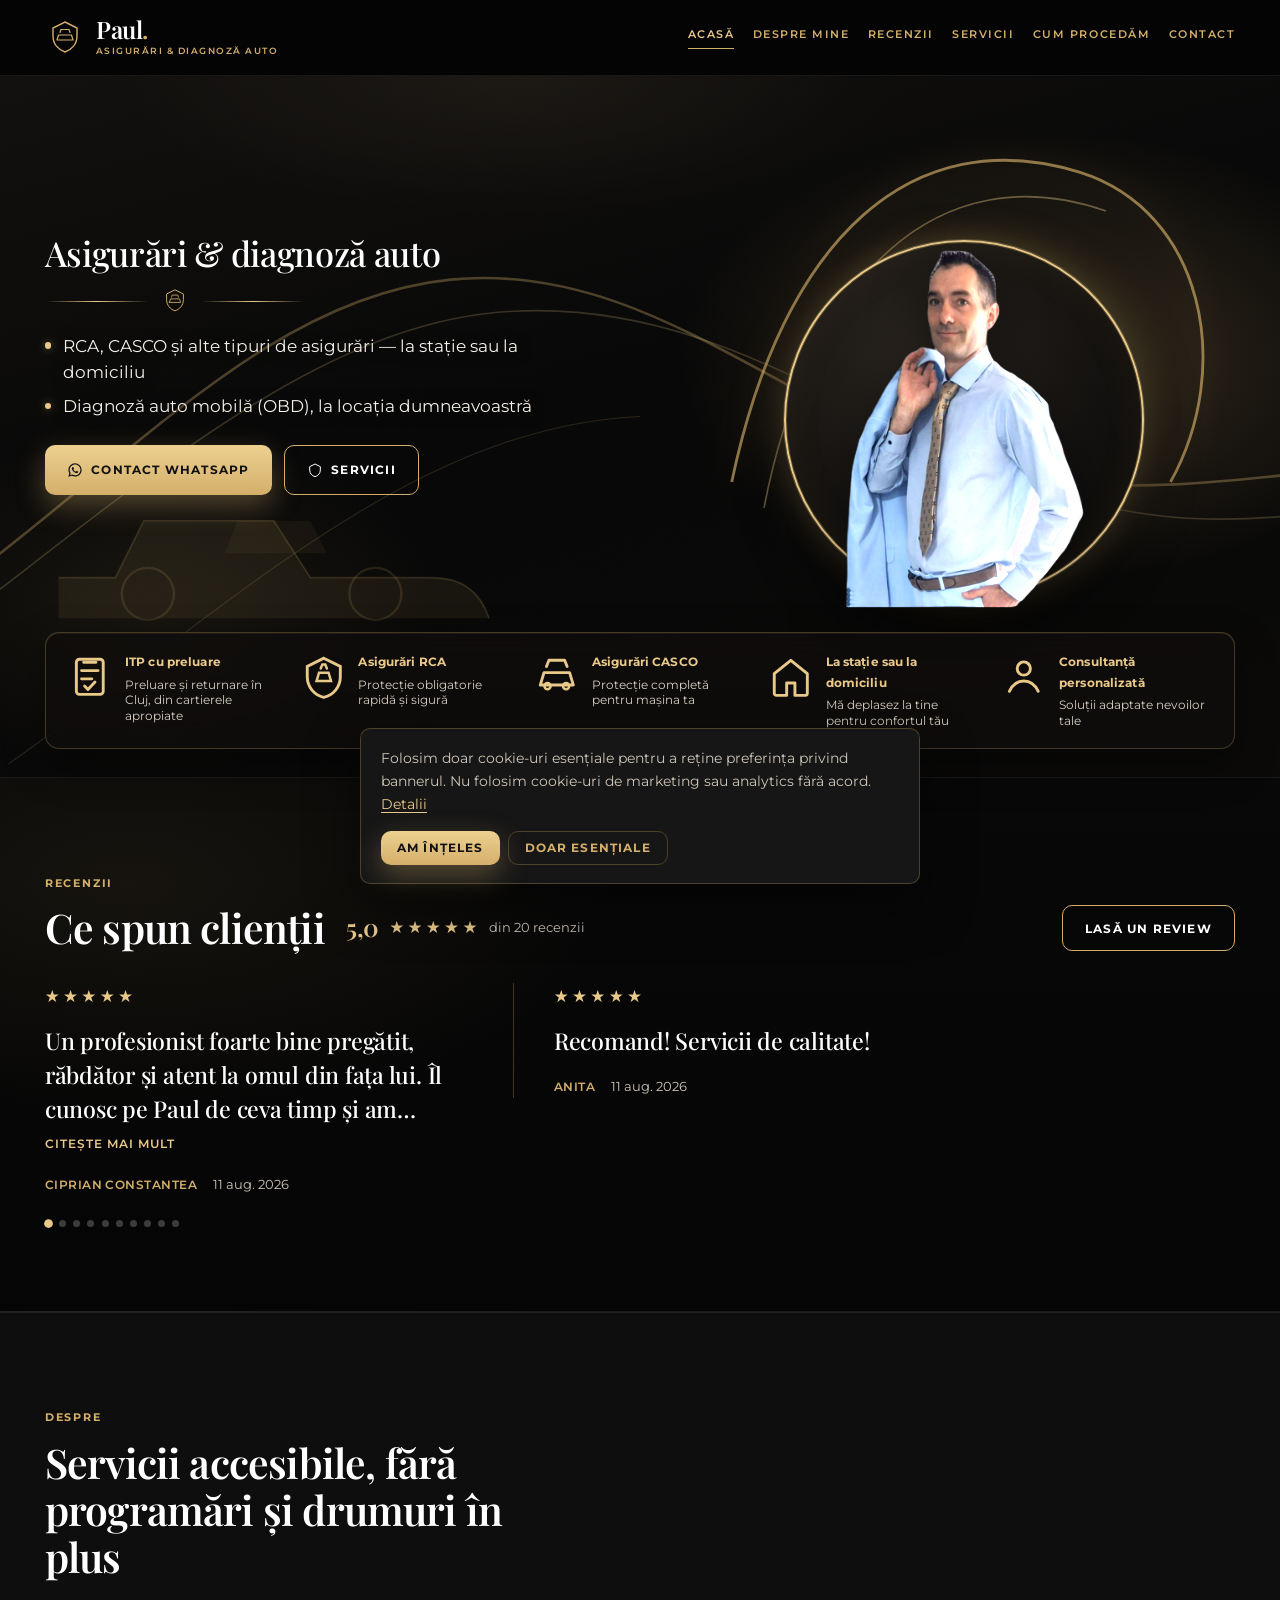
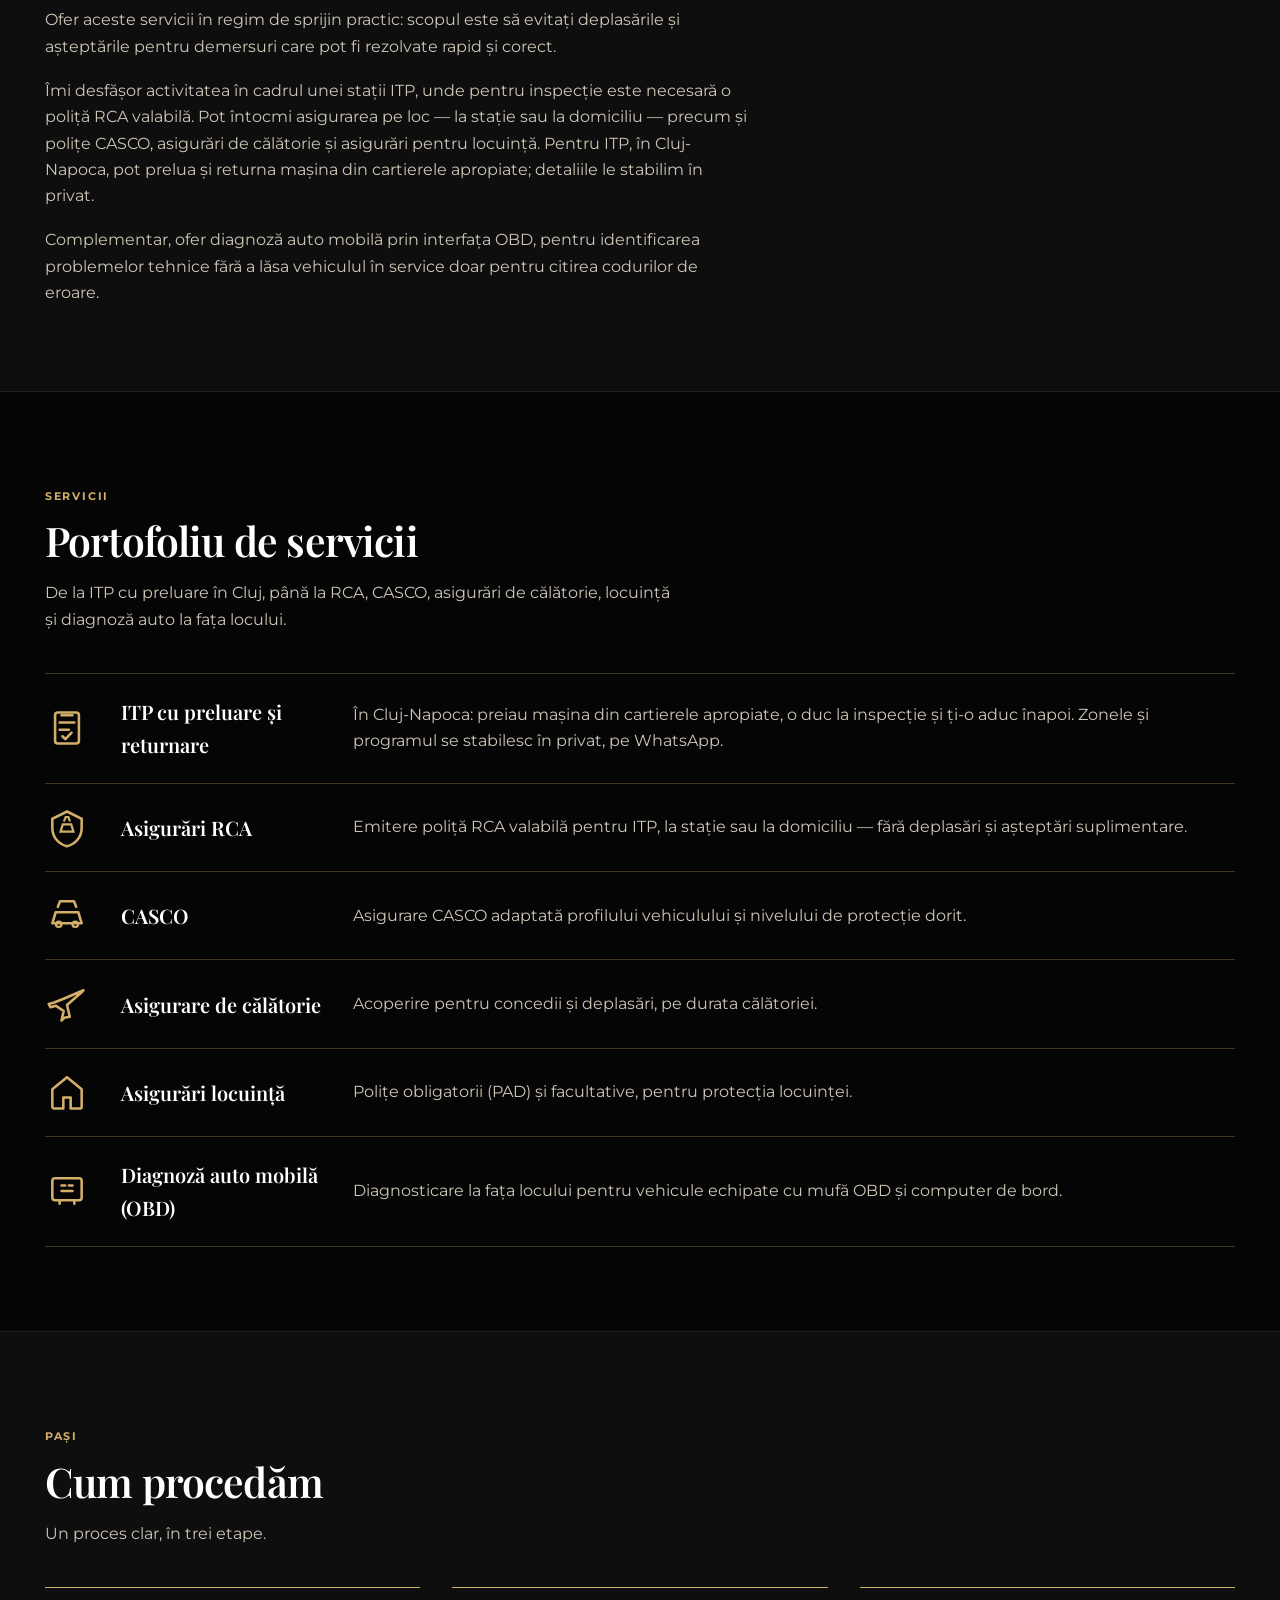
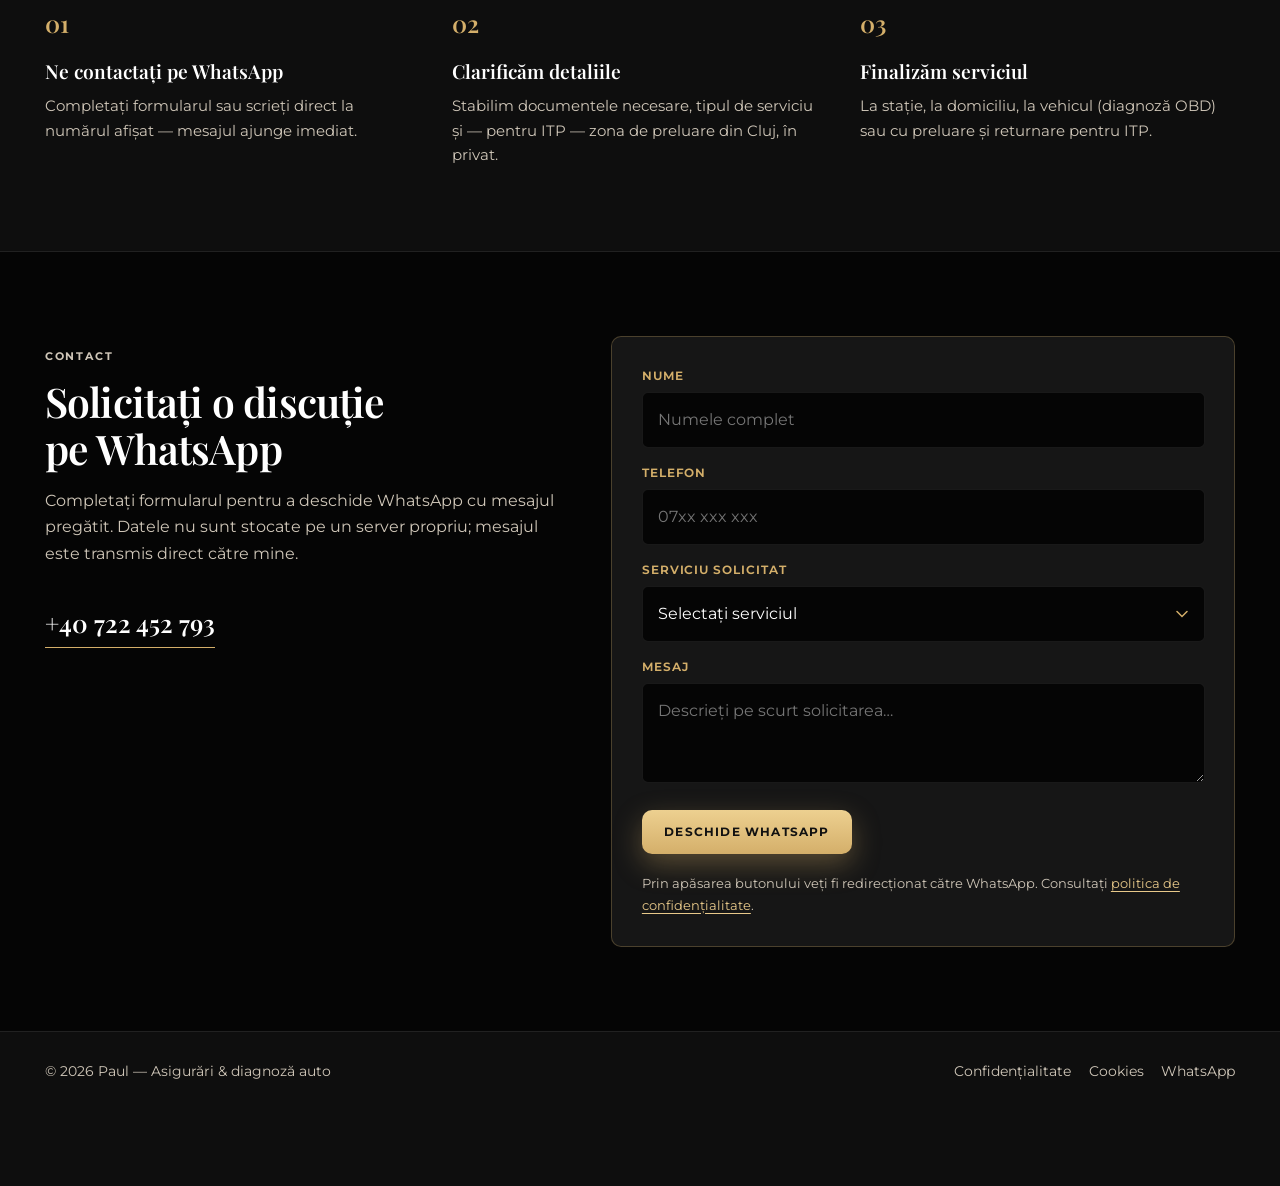
==== index.html @ e2954e17 "Add Ciprian Constantea WhatsApp review to the carousel. Co-authored-by: Cursor <cursoragent@cursor.c" ====
<!DOCTYPE html>
<html lang="ro">
<head>
  <meta charset="UTF-8" />
  <meta name="viewport" content="width=device-width, initial-scale=1" />
  <title>Paul — Asigurări RCA, CASCO & diagnoză auto mobilă</title>
  <meta name="description" content="Asigurări RCA, CASCO, călătorie și locuință — la stație ITP sau la domiciliu. ITP cu preluare în Cluj. Diagnoză auto mobilă OBD. Contact WhatsApp: +40 722 452 793." />
  <meta name="robots" content="index, follow" />
  <meta name="theme-color" content="#0c0c0c" />
  <link rel="canonical" href="https://www.paulbas.ro/" />
  <link rel="alternate" type="text/plain" title="LLM summary" href="llms.txt" />

  <meta property="og:type" content="website" />
  <meta property="og:locale" content="ro_RO" />
  <meta property="og:url" content="https://www.paulbas.ro/" />
  <meta property="og:title" content="Paul — Asigurări & diagnoză auto" />
  <meta property="og:description" content="RCA, CASCO și alte polițe la stație sau la domiciliu. Diagnoză auto mobilă OBD. Contact WhatsApp." />
  <meta property="og:image" content="https://www.paulbas.ro/assets/paul-breakout.png" />

  <link rel="icon" href="data:image/svg+xml,%3Csvg xmlns='http://www.w3.org/2000/svg' viewBox='0 0 32 32'%3E%3Crect width='32' height='32' rx='6' fill='%23050505'/%3E%3Cpath d='M16 6l8 4v6c0 5.5-3.5 9.5-8 11-4.5-1.5-8-5.5-8-11V10l8-4z' fill='none' stroke='%23d4af6a' stroke-width='1.5'/%3E%3C/svg%3E" />

  <link rel="preconnect" href="https://fonts.googleapis.com" />
  <link rel="preconnect" href="https://fonts.gstatic.com" crossorigin />
  <link href="https://fonts.googleapis.com/css2?family=Montserrat:wght@400;500;600;700&family=Playfair+Display:wght@500;600;700&display=swap" rel="stylesheet" />

  <link rel="stylesheet" href="css/styles.css" />
  <script src="config.js" defer></script>
  <script src="js/cookies.js" defer></script>
  <script src="js/main.js" defer></script>
  <script src="js/reviews.js" defer></script>

  <script type="application/ld+json">
  {
    "@context": "https://schema.org",
    "@graph": [
      {
        "@type": "WebSite",
        "@id": "https://www.paulbas.ro/#website",
        "url": "https://www.paulbas.ro/",
        "name": "Paul — Asigurări & diagnoză auto",
        "inLanguage": "ro-RO",
        "description": "Asigurări RCA, CASCO, călătorie și locuință. ITP cu preluare în Cluj. Diagnoză auto mobilă OBD. La stație ITP sau la domiciliu.",
        "publisher": { "@id": "https://www.paulbas.ro/#business" }
      },
      {
        "@type": ["LocalBusiness", "InsuranceAgency"],
        "@id": "https://www.paulbas.ro/#business",
        "name": "Paul — Asigurări & diagnoză auto",
        "description": "Asigurări RCA, CASCO, călătorie și locuință. ITP cu preluare și returnare în Cluj-Napoca. Diagnoză auto mobilă OBD. Servicii la stație ITP sau la domiciliu.",
        "url": "https://www.paulbas.ro/",
        "image": "https://www.paulbas.ro/assets/paul-breakout.png",
        "telephone": "+40722452793",
        "areaServed": {
          "@type": "Country",
          "name": "România"
        },
        "availableLanguage": ["ro"],
        "sameAs": ["https://wa.me/40722452793"],
        "contactPoint": {
          "@type": "ContactPoint",
          "telephone": "+40722452793",
          "contactType": "customer service",
          "availableLanguage": ["Romanian"]
        },
        "hasOfferCatalog": {
          "@type": "OfferCatalog",
          "name": "Servicii Paul",
          "itemListElement": [
            {
              "@type": "Offer",
              "itemOffered": {
                "@type": "Service",
                "name": "ITP cu preluare și returnare",
                "description": "Inspecție tehnică periodică în Cluj-Napoca, cu preluarea și returnarea mașinii din cartierele apropiate. Detaliile se stabilesc în privat."
              }
            },
            {
              "@type": "Offer",
              "itemOffered": {
                "@type": "Service",
                "name": "Asigurare RCA",
                "description": "Emitere poliță RCA valabilă pentru ITP, la stație sau la domiciliu."
              }
            },
            {
              "@type": "Offer",
              "itemOffered": {
                "@type": "Service",
                "name": "Asigurare CASCO",
                "description": "Asigurare CASCO adaptată profilului vehiculului."
              }
            },
            {
              "@type": "Offer",
              "itemOffered": {
                "@type": "Service",
                "name": "Asigurare de călătorie",
                "description": "Acoperire pentru concedii și deplasări."
              }
            },
            {
              "@type": "Offer",
              "itemOffered": {
                "@type": "Service",
                "name": "Asigurări locuință",
                "description": "Polițe obligatorii (PAD) și facultative."
              }
            },
            {
              "@type": "Offer",
              "itemOffered": {
                "@type": "Service",
                "name": "Diagnoză auto mobilă OBD",
                "description": "Diagnosticare la fața locului pentru vehicule cu mufă OBD și computer de bord."
              }
            }
          ]
        }
      }
    ]
  }
  </script>
</head>
<body>
  <a class="skip-link" href="#continut">Sari la conținut</a>

  <header class="site-header">
    <div class="container header-inner">
      <a class="brand" href="#top">
        <span class="brand-mark" aria-hidden="true">
          <svg viewBox="0 0 40 40" fill="none">
            <path d="M20 4l12 6v8c0 8-5.2 13.8-12 16-6.8-2.2-12-8-12-16V10l12-6z" stroke="currentColor" stroke-width="1.4"/>
            <path d="M12 22h16l-1.5-5H13.5L12 22zm3-7.5 1-3h8l1 3" stroke="currentColor" stroke-width="1.2" stroke-linecap="round" stroke-linejoin="round"/>
          </svg>
        </span>
        <span class="brand-text">
          <span class="brand-name">Paul<span>.</span></span>
          <span class="brand-tag">Asigurări &amp; diagnoză auto</span>
        </span>
      </a>
      <button class="nav-toggle" type="button" aria-expanded="false" aria-controls="site-nav" data-nav-toggle>
        Meniu
      </button>
      <nav class="nav" id="site-nav" data-nav>
        <a href="#top" class="is-active">Acasă</a>
        <a href="#despre">Despre mine</a>
        <a href="#recenzii">Recenzii</a>
        <a href="#servicii">Servicii</a>
        <a href="#cum-functioneaza">Cum procedăm</a>
        <a href="#contact">Contact</a>
      </nav>
    </div>
  </header>

  <main id="continut">
    <section class="hero" id="top" aria-label="Prezentare">
      <div class="hero-bg" aria-hidden="true">
        <div class="hero-ribbons"></div>
        <div class="hero-car"></div>
        <div class="hero-grain"></div>
      </div>
      <div class="container hero-grid">
        <div class="hero-copy">
          <h1 class="hero-subtitle">Asigurări &amp; diagnoză auto</h1>
          <div class="hero-divider" aria-hidden="true">
            <span></span>
            <svg viewBox="0 0 40 40" width="28" height="28" fill="none">
              <path d="M20 4l12 6v8c0 8-5.2 13.8-12 16-6.8-2.2-12-8-12-16V10l12-6z" stroke="currentColor" stroke-width="1.4"/>
              <path d="M12 22h16l-1.5-5H13.5L12 22zm3-7.5 1-3h8l1 3" stroke="currentColor" stroke-width="1.2" stroke-linecap="round" stroke-linejoin="round"/>
            </svg>
            <span></span>
          </div>
          <ul class="hero-bullets">
            <li>RCA, CASCO și alte tipuri de asigurări — la stație sau la domiciliu</li>
            <li>Diagnoză auto mobilă (OBD), la locația dumneavoastră</li>
          </ul>
          <div class="cta-row">
            <a class="btn btn-primary" href="#contact">
              <svg viewBox="0 0 24 24" width="16" height="16" fill="currentColor" aria-hidden="true"><path d="M12.04 2c-5.46 0-9.91 4.45-9.91 9.91 0 1.75.46 3.45 1.32 4.95L2.05 22l5.25-1.38c1.45.79 3.08 1.21 4.74 1.21 5.46 0 9.91-4.45 9.91-9.91 0-2.65-1.03-5.14-2.9-7.01A9.82 9.82 0 0 0 12.04 2zm0 1.82c4.46 0 8.09 3.63 8.09 8.09 0 4.46-3.63 8.09-8.09 8.09-1.42 0-2.8-.37-4.01-1.07l-.29-.17-3.12.82.83-3.04-.18-.3a8.03 8.03 0 0 1-1.23-4.33c0-4.46 3.63-8.09 8.09-8.09zm4.41 10.28c-.24-.12-1.42-.7-1.64-.78-.22-.08-.38-.12-.54.12-.16.24-.62.78-.76.94-.14.16-.28.18-.52.06-.24-.12-1.01-.37-1.93-1.19-.71-.64-1.19-1.42-1.33-1.66-.14-.24-.01-.37.11-.49.11-.11.24-.28.36-.42.12-.14.16-.24.24-.4.08-.16.04-.3-.02-.42-.06-.12-.54-1.3-.74-1.78-.2-.47-.4-.4-.54-.41h-.46c-.16 0-.42.06-.64.3-.22.24-.84.82-.84 2 0 1.18.86 2.32.98 2.48.12.16 1.69 2.58 4.1 3.62.57.25 1.02.4 1.37.51.57.18 1.1.16 1.51.1.46-.07 1.42-.58 1.62-1.14.2-.56.2-1.04.14-1.14-.06-.1-.22-.16-.46-.28z"/></svg>
              Contact WhatsApp
            </a>
            <a class="btn btn-ghost" href="#servicii">
              <svg viewBox="0 0 24 24" width="16" height="16" fill="none" aria-hidden="true"><path d="M12 3l8 4v5c0 5-3.4 8.8-8 10-4.6-1.2-8-5-8-10V7l8-4z" stroke="currentColor" stroke-width="1.5"/></svg>
              Servicii
            </a>
          </div>
        </div>

        <div class="hero-visual">
          <div class="portrait-stage">
            <div class="portrait-glow" aria-hidden="true"></div>
            <div class="portrait-swoosh" aria-hidden="true"></div>
            <div class="portrait-disc" aria-hidden="true"></div>
            <div class="portrait-ring" aria-hidden="true"></div>
            <img
              class="portrait-img"
              src="assets/paul-breakout.png"
              alt="Paul — asigurări și diagnoză auto"
              width="812"
              height="922"
              fetchpriority="high"
              decoding="async"
            />
          </div>
        </div>
      </div>

      <div class="highlights">
        <div class="container">
          <div class="highlights-panel">
            <article class="highlight">
              <span class="highlight-icon" aria-hidden="true">
                <svg viewBox="0 0 24 24" fill="none"><path d="M9 5h6M8 9h8M8 13h5" stroke="currentColor" stroke-width="1.4" stroke-linecap="round"/><path d="M7 3.5h10a1.5 1.5 0 0 1 1.5 1.5v14a1.5 1.5 0 0 1-1.5 1.5H7A1.5 1.5 0 0 1 5.5 19V5A1.5 1.5 0 0 1 7 3.5z" stroke="currentColor" stroke-width="1.4"/><path d="m9.5 16.5 1.6 1.6 3.4-3.6" stroke="currentColor" stroke-width="1.4" stroke-linecap="round" stroke-linejoin="round"/></svg>
              </span>
              <div>
                <h3>ITP cu preluare</h3>
                <p>Preluare și returnare în Cluj, din cartierele apropiate</p>
              </div>
            </article>
            <article class="highlight">
              <span class="highlight-icon" aria-hidden="true">
                <svg viewBox="0 0 24 24" fill="none"><path d="M12 3l8 4v5c0 5-3.4 8.8-8 10-4.6-1.2-8-5-8-10V7l8-4z" stroke="currentColor" stroke-width="1.4"/><path d="M8.5 14h7l-1.2-4H9.7L8.5 14zm2-6 .8-2h1.4l.8 2" stroke="currentColor" stroke-width="1.2" stroke-linecap="round"/></svg>
              </span>
              <div>
                <h3>Asigurări RCA</h3>
                <p>Protecție obligatorie rapidă și sigură</p>
              </div>
            </article>
            <article class="highlight">
              <span class="highlight-icon" aria-hidden="true">
                <svg viewBox="0 0 24 24" fill="none"><path d="M4 16h16l-1.8-6H5.8L4 16zm3-9 1.2-3h7.6L17 7" stroke="currentColor" stroke-width="1.4" stroke-linecap="round" stroke-linejoin="round"/><circle cx="7.5" cy="16.5" r="1.5" stroke="currentColor" stroke-width="1.2"/><circle cx="16.5" cy="16.5" r="1.5" stroke="currentColor" stroke-width="1.2"/></svg>
              </span>
              <div>
                <h3>Asigurări CASCO</h3>
                <p>Protecție completă pentru mașina ta</p>
              </div>
            </article>
            <article class="highlight">
              <span class="highlight-icon" aria-hidden="true">
                <svg viewBox="0 0 24 24" fill="none"><path d="M4 10.5 12 4l8 6.5V20a1 1 0 0 1-1 1h-5v-6H10v6H5a1 1 0 0 1-1-1v-9.5z" stroke="currentColor" stroke-width="1.4" stroke-linejoin="round"/></svg>
              </span>
              <div>
                <h3>La stație sau la domiciliu</h3>
                <p>Mă deplasez la tine pentru confortul tău</p>
              </div>
            </article>
            <article class="highlight">
              <span class="highlight-icon" aria-hidden="true">
                <svg viewBox="0 0 24 24" fill="none"><circle cx="12" cy="8" r="3.2" stroke="currentColor" stroke-width="1.4"/><path d="M5 19c1.5-3.2 4-5 7-5s5.5 1.8 7 5" stroke="currentColor" stroke-width="1.4" stroke-linecap="round"/></svg>
              </span>
              <div>
                <h3>Consultanță personalizată</h3>
                <p>Soluții adaptate nevoilor tale</p>
              </div>
            </article>
          </div>
        </div>
      </div>
    </section>

    <section id="recenzii" class="reviews-section" aria-labelledby="recenzii-title" data-reviews>
      <div class="container section-block">
        <div class="reviews-head">
          <div>
            <p class="section-label">Recenzii</p>
            <div class="reviews-title-row">
              <h2 class="section-title" id="recenzii-title">Ce spun clienții</h2>
              <div class="reviews-avg" data-reviews-avg hidden>
                <span class="reviews-avg-score" data-avg-score></span>
                <span class="reviews-avg-stars" data-avg-stars aria-hidden="true"></span>
                <span class="reviews-avg-count" data-avg-count></span>
              </div>
            </div>
          </div>
          <button type="button" class="btn btn-ghost" data-review-open>
            Lasă un review
          </button>
        </div>
        <div class="reviews-stage">
          <div class="reviews-track" data-reviews-track></div>
          <div class="reviews-dots" data-reviews-dots role="tablist" aria-label="Recenzii"></div>
        </div>
        <script type="application/json" id="reviews-seed">
{
  "reviews": [
    {
      "id": "r20",
      "name": "Ciprian Constantea",
      "rating": 5,
      "text": "Un profesionist foarte bine pregătit, răbdător și atent la omul din fața lui. Îl cunosc pe Paul de ceva timp și am apreciat întotdeauna capacitatea lui de a explica lucrurile simplu și clar, precum și seriozitatea cu care abordează ceea ce face, fiind foarte orientat spre nevoile celui din fața lui. Recomand cu încredere.",
      "date": "2026-08-11"
    },
    {
      "id": "r19",
      "name": "Anita",
      "rating": 5,
      "text": "Recomand! Servicii de calitate!",
      "date": "2026-08-11"
    },
    {
      "id": "r18",
      "name": "Laviniu Lup",
      "rating": 5,
      "text": "Recomand 100%",
      "date": "2026-08-11"
    },
    {
      "id": "r11",
      "name": "Simona Cristea",
      "rating": 5,
      "text": "Profesionist și eficient! Recomand cu incredere pentru ITP și asigurări auto! Totul a mers perfect",
      "date": "2026-08-11"
    },
    {
      "id": "r12",
      "name": "Basciaus Elena",
      "rating": 5,
      "text": "Foarte bună!",
      "date": "2026-08-11"
    },
    {
      "id": "r13",
      "name": "Bianca P",
      "rating": 5,
      "text": "Servicii de calitate oferite de un profesionist. Recomand cu încredere!",
      "date": "2026-08-11"
    },
    {
      "id": "r14",
      "name": "Florin Bujor",
      "rating": 5,
      "text": "Super servicii!!!!",
      "date": "2026-08-11"
    },
    {
      "id": "r15",
      "name": "Maria Sinca",
      "rating": 5,
      "text": "Servicii de calitate Seriozitate",
      "date": "2026-08-11"
    },
    {
      "id": "r16",
      "name": "Eduard N.",
      "rating": 5,
      "text": "De cand il cunosc pe Paul, RCA-ul l-am facut mereu cu ajutorul lui. Servicii de nota 10, seriozitate si promptitudine. Recomand cu drag !",
      "date": "2026-08-11"
    },
    {
      "id": "r17",
      "name": "Miron Bogdan",
      "rating": 5,
      "text": "Servicii excelente! Mulțumesc pentru seriozitate, disponibilitate și promptitudine!",
      "date": "2026-08-11"
    },
    {
      "id": "r7",
      "name": "Sergiu H.",
      "rating": 5,
      "text": "Servicii excelente și un profesionalism desăvârșit! Am fost ajutat să găsesc rapid cea mai bună ofertă RCA, fără timp pierdut și fără bătăi de cap. Mi s-au explicat clar toate opțiunile, clauzele și diferențele dintre asigurători, iar procesul de emitere a fost extrem de rapid.",
      "date": "2026-08-10"
    },
    {
      "id": "r8",
      "name": "Goia Daniel",
      "rating": 5,
      "text": "ITP și RCA în același loc cu servicii de calitate",
      "date": "2026-08-10"
    },
    {
      "id": "r9",
      "name": "Goia Catalin",
      "rating": 5,
      "text": "Calitate și încredere",
      "date": "2026-08-10"
    },
    {
      "id": "r10",
      "name": "Catalin Bengeanu",
      "rating": 5,
      "text": "Un om foarte serios!",
      "date": "2026-08-10"
    },
    {
      "id": "r1",
      "name": "Andrei M.",
      "rating": 5,
      "text": "Am făcut RCA-ul la stație în câteva minute, fără cozi și fără drumuri în plus. Clar și profesionist.",
      "date": "2026-06-18"
    },
    {
      "id": "r2",
      "name": "Elena D.",
      "rating": 5,
      "text": "A venit la domiciliu pentru poliță. Explicații pe înțelesul meu, fără presiune. Recomand cu încredere.",
      "date": "2026-07-02"
    },
    {
      "id": "r3",
      "name": "Cristian P.",
      "rating": 5,
      "text": "Diagnoză OBD pe loc — am aflat imediat ce avea mașina. Mi-a salvat o zi întreagă de așteptare la service.",
      "date": "2026-07-14"
    },
    {
      "id": "r4",
      "name": "Maria S.",
      "rating": 5,
      "text": "CASCO rezolvat rapid, pe WhatsApp. Răspunde prompt și știe ce face. Mulțumesc!",
      "date": "2026-07-28"
    },
    {
      "id": "r5",
      "name": "Ionuț R.",
      "rating": 5,
      "text": "Asigurare locuință + RCA în aceeași zi. Comunicare clară, prețuri pe față. O să revin.",
      "date": "2026-08-01"
    },
    {
      "id": "r6",
      "name": "Diana V.",
      "rating": 5,
      "text": "ITP fără bătăi de cap — a preluat mașina și mi-a adus-o gata. Exact ce aveam nevoie.",
      "date": "2026-08-05"
    }
  ]
}
        </script>
      </div>
    </section>

    <section id="despre" aria-labelledby="despre-title">
      <div class="container section-block">
        <p class="section-label">Despre</p>
        <h2 class="section-title" id="despre-title">Servicii accesibile, fără programări și drumuri în plus</h2>
        <div class="about-text">
          <p>
            Ofer aceste servicii în regim de sprijin practic: scopul este să evitați deplasările și așteptările pentru demersuri care pot fi rezolvate rapid și corect.
          </p>
          <p>
            Îmi desfășor activitatea în cadrul unei stații ITP, unde pentru inspecție este necesară o poliță RCA valabilă. Pot întocmi asigurarea pe loc — la stație sau la domiciliu — precum și polițe CASCO, asigurări de călătorie și asigurări pentru locuință. Pentru ITP, în Cluj-Napoca, pot prelua și returna mașina din cartierele apropiate; detaliile le stabilim în privat.
          </p>
          <p>
            Complementar, ofer diagnoză auto mobilă prin interfața OBD, pentru identificarea problemelor tehnice fără a lăsa vehiculul în service doar pentru citirea codurilor de eroare.
          </p>
        </div>
      </div>
    </section>

    <section id="servicii" aria-labelledby="servicii-title">
      <div class="container section-block">
        <p class="section-label">Servicii</p>
        <h2 class="section-title" id="servicii-title">Portofoliu de servicii</h2>
        <p class="section-lead">
          De la ITP cu preluare în Cluj, până la RCA, CASCO, asigurări de călătorie, locuință și diagnoză auto la fața locului.
        </p>
        <ul class="services-list">
          <li class="service-item" data-reveal>
            <span class="service-icon" aria-hidden="true">
              <svg viewBox="0 0 24 24" fill="none"><path d="M9 5h6M8 9h8M8 13h5" stroke="currentColor" stroke-width="1.4" stroke-linecap="round"/><path d="M7 3.5h10a1.5 1.5 0 0 1 1.5 1.5v14a1.5 1.5 0 0 1-1.5 1.5H7A1.5 1.5 0 0 1 5.5 19V5A1.5 1.5 0 0 1 7 3.5z" stroke="currentColor" stroke-width="1.4"/><path d="m9.5 16.5 1.6 1.6 3.4-3.6" stroke="currentColor" stroke-width="1.4" stroke-linecap="round" stroke-linejoin="round"/></svg>
            </span>
            <h3>ITP cu preluare și returnare</h3>
            <p>În Cluj-Napoca: preiau mașina din cartierele apropiate, o duc la inspecție și ți-o aduc înapoi. Zonele și programul se stabilesc în privat, pe WhatsApp.</p>
          </li>
          <li class="service-item" data-reveal>
            <span class="service-icon" aria-hidden="true">
              <svg viewBox="0 0 24 24" fill="none"><path d="M12 3l8 4v5c0 5-3.4 8.8-8 10-4.6-1.2-8-5-8-10V7l8-4z" stroke="currentColor" stroke-width="1.4"/><path d="M8.5 14h7l-1.2-4H9.7L8.5 14zm2-6 .8-2h1.4l.8 2" stroke="currentColor" stroke-width="1.2" stroke-linecap="round"/></svg>
            </span>
            <h3>Asigurări RCA</h3>
            <p>Emitere poliță RCA valabilă pentru ITP, la stație sau la domiciliu — fără deplasări și așteptări suplimentare.</p>
          </li>
          <li class="service-item" data-reveal>
            <span class="service-icon" aria-hidden="true">
              <svg viewBox="0 0 24 24" fill="none"><path d="M4 16h16l-1.8-6H5.8L4 16zm3-9 1.2-3h7.6L17 7" stroke="currentColor" stroke-width="1.4" stroke-linecap="round" stroke-linejoin="round"/><circle cx="7.5" cy="16.5" r="1.5" stroke="currentColor" stroke-width="1.2"/><circle cx="16.5" cy="16.5" r="1.5" stroke="currentColor" stroke-width="1.2"/></svg>
            </span>
            <h3>CASCO</h3>
            <p>Asigurare CASCO adaptată profilului vehiculului și nivelului de protecție dorit.</p>
          </li>
          <li class="service-item" data-reveal>
            <span class="service-icon" aria-hidden="true">
              <svg viewBox="0 0 24 24" fill="none"><path d="M10.5 19.5 9 21l1.2-5.2L6 13l-3 .8L2 12l3-.8L10.5 9 21 4.5 19.5 6 12 12.5l1.5 6.5-3 0.5z" stroke="currentColor" stroke-width="1.4" stroke-linejoin="round"/></svg>
            </span>
            <h3>Asigurare de călătorie</h3>
            <p>Acoperire pentru concedii și deplasări, pe durata călătoriei.</p>
          </li>
          <li class="service-item" data-reveal>
            <span class="service-icon" aria-hidden="true">
              <svg viewBox="0 0 24 24" fill="none"><path d="M4 10.5 12 4l8 6.5V20a1 1 0 0 1-1 1h-5v-6H10v6H5a1 1 0 0 1-1-1v-9.5z" stroke="currentColor" stroke-width="1.4" stroke-linejoin="round"/></svg>
            </span>
            <h3>Asigurări locuință</h3>
            <p>Polițe obligatorii (PAD) și facultative, pentru protecția locuinței.</p>
          </li>
          <li class="service-item" data-reveal>
            <span class="service-icon" aria-hidden="true">
              <svg viewBox="0 0 24 24" fill="none"><rect x="4" y="5" width="16" height="12" rx="1.5" stroke="currentColor" stroke-width="1.4"/><path d="M8 17v2m8-2v2M9 9h2m2 0h2M9 12h6" stroke="currentColor" stroke-width="1.4" stroke-linecap="round"/></svg>
            </span>
            <h3>Diagnoză auto mobilă (OBD)</h3>
            <p>Diagnosticare la fața locului pentru vehicule echipate cu mufă OBD și computer de bord.</p>
          </li>
        </ul>
      </div>
    </section>

    <section id="cum-functioneaza" aria-labelledby="flow-title">
      <div class="container section-block">
        <p class="section-label">Pași</p>
        <h2 class="section-title" id="flow-title">Cum procedăm</h2>
        <p class="section-lead">Un proces clar, în trei etape.</p>
        <div class="steps">
          <article class="step">
            <h3>Ne contactați pe WhatsApp</h3>
            <p>Completați formularul sau scrieți direct la numărul afișat — mesajul ajunge imediat.</p>
          </article>
          <article class="step">
            <h3>Clarificăm detaliile</h3>
            <p>Stabilim documentele necesare, tipul de serviciu și — pentru ITP — zona de preluare din Cluj, în privat.</p>
          </article>
          <article class="step">
            <h3>Finalizăm serviciul</h3>
            <p>La stație, la domiciliu, la vehicul (diagnoză OBD) sau cu preluare și returnare pentru ITP.</p>
          </article>
        </div>
      </div>
    </section>

    <section class="contact" id="contact" aria-labelledby="contact-title">
      <div class="container">
        <div class="contact-shell">
          <div class="contact-info">
            <p class="section-label">Contact</p>
            <h2 class="section-title" id="contact-title">Solicitați o discuție pe WhatsApp</h2>
            <p>
              Completați formularul pentru a deschide WhatsApp cu mesajul pregătit. Datele nu sunt stocate pe un server propriu; mesajul este transmis direct către mine.
            </p>
            <a class="whatsapp-direct" href="https://wa.me/40722452793" data-wa-link target="_blank" rel="noopener noreferrer">
              <span class="phone-big" data-phone-display>+40 722 452 793</span>
            </a>
          </div>

          <form id="whatsapp-form" class="form-panel" novalidate>
            <div class="form-grid">
              <div class="field" data-field="name">
                <label for="name">Nume</label>
                <input id="name" name="name" type="text" autocomplete="name" required maxlength="80" placeholder="Numele complet" />
                <p class="field-error">Vă rugăm să introduceți numele.</p>
              </div>
              <div class="field" data-field="phone">
                <label for="phone">Telefon</label>
                <input id="phone" name="phone" type="tel" autocomplete="tel" required maxlength="20" placeholder="07xx xxx xxx" />
                <p class="field-error">Introduceți un număr de telefon valid.</p>
              </div>
              <div class="field" data-field="service">
                <label for="service">Serviciu solicitat</label>
                <select id="service" name="service" required>
                  <option value="" disabled selected>Selectați serviciul</option>
                  <option value="ITP">ITP cu preluare și returnare</option>
                  <option value="RCA">Asigurare RCA</option>
                  <option value="CASCO">CASCO</option>
                  <option value="Calatorie">Asigurare de călătorie</option>
                  <option value="Locuinta">Asigurare locuință</option>
                  <option value="Diagnoza OBD">Diagnoză auto mobilă (OBD)</option>
                  <option value="Alte detalii">Alte detalii</option>
                </select>
                <p class="field-error">Selectați un serviciu.</p>
              </div>
              <div class="field" data-field="message">
                <label for="message">Mesaj</label>
                <textarea id="message" name="message" required maxlength="800" placeholder="Descrieți pe scurt solicitarea…"></textarea>
                <p class="field-error">Introduceți un mesaj scurt.</p>
              </div>
              <div class="form-actions">
                <button class="btn btn-primary" type="submit">Deschide WhatsApp</button>
              </div>
              <p class="form-note">
                Prin apăsarea butonului veți fi redirecționat către WhatsApp. Consultați
                <a href="politica-confidentialitate.html">politica de confidențialitate</a>.
              </p>
            </div>
          </form>
        </div>
      </div>
    </section>
  </main>

  <footer class="site-footer">
    <div class="container footer-row">
      <p>© <span data-year></span> Paul — Asigurări &amp; diagnoză auto</p>
      <div class="footer-links">
        <a href="politica-confidentialitate.html">Confidențialitate</a>
        <a href="politica-cookies.html">Cookies</a>
        <a href="https://wa.me/40722452793" data-wa-link target="_blank" rel="noopener noreferrer">WhatsApp</a>
      </div>
    </div>
  </footer>

  <div class="cookie-banner" id="cookie-banner" role="dialog" aria-labelledby="cookie-title" aria-live="polite" hidden>
    <p id="cookie-title">
      Folosim doar cookie-uri esențiale pentru a reține preferința privind bannerul.
      Nu folosim cookie-uri de marketing sau analytics fără acord.
      <a href="politica-cookies.html">Detalii</a>
    </p>
    <div class="cookie-actions">
      <button type="button" class="btn btn-primary btn-sm" data-cookie-accept>Am înțeles</button>
      <button type="button" class="btn btn-secondary btn-sm" data-cookie-essential>Doar esențiale</button>
    </div>
  </div>

  <div class="modal" id="review-view-modal" role="dialog" aria-modal="true" aria-labelledby="review-view-title" hidden>
    <div class="modal-backdrop" data-review-view-close tabindex="-1"></div>
    <div class="modal-panel modal-panel--review">
      <button type="button" class="modal-close" data-review-view-close aria-label="Închide">×</button>
      <p class="section-label">Recenzie</p>
      <h2 class="modal-title" id="review-view-title">Ce a spus clientul</h2>
      <div class="review-view-stars" data-view-stars></div>
      <blockquote class="review-view-text" data-view-text></blockquote>
      <footer class="review-view-meta">
        <span class="review-name" data-view-name></span>
        <time data-view-date></time>
      </footer>
    </div>
  </div>

  <div class="modal" id="review-modal" role="dialog" aria-modal="true" aria-labelledby="review-modal-title" hidden>
    <div class="modal-backdrop" data-review-close tabindex="-1"></div>
    <div class="modal-panel">
      <button type="button" class="modal-close" data-review-close aria-label="Închide">×</button>
      <p class="section-label">Recenzie</p>
      <h2 class="modal-title" id="review-modal-title">Lasă un review</h2>
      <p class="modal-lead">Spune-ne pe scurt cum a fost experiența cu serviciile oferite.</p>
      <form id="review-form" novalidate>
        <div class="field" data-field="review-name">
          <label for="review-name">Nume</label>
          <input id="review-name" name="name" type="text" autocomplete="name" required maxlength="60" placeholder="Numele dumneavoastră" />
          <p class="field-error">Introduceți numele.</p>
        </div>
        <div class="field" data-field="review-rating">
          <span class="field-label" id="review-rating-label">Evaluare</span>
          <input type="hidden" id="review-rating" name="rating" value="5" />
          <div class="star-picker" role="radiogroup" aria-labelledby="review-rating-label">
            <button type="button" class="star-btn is-on" data-star="1" role="radio" aria-checked="false" aria-label="1 stea">★</button>
            <button type="button" class="star-btn is-on" data-star="2" role="radio" aria-checked="false" aria-label="2 stele">★</button>
            <button type="button" class="star-btn is-on" data-star="3" role="radio" aria-checked="false" aria-label="3 stele">★</button>
            <button type="button" class="star-btn is-on" data-star="4" role="radio" aria-checked="false" aria-label="4 stele">★</button>
            <button type="button" class="star-btn is-on" data-star="5" role="radio" aria-checked="true" aria-label="5 stele">★</button>
          </div>
        </div>
        <div class="field" data-field="review-text">
          <label for="review-text">Mesaj</label>
          <textarea id="review-text" name="text" required maxlength="400" rows="4" placeholder="Descrieți pe scurt experiența…"></textarea>
          <p class="field-error">Scrieți cel puțin 10 caractere.</p>
        </div>
        <div class="form-actions">
          <button class="btn btn-primary" type="submit">Trimite pe WhatsApp</button>
        </div>
      </form>
    </div>
  </div>
</body>
</html>
---- css/styles.css ----
/* Paul — Design 04 Luxury Charcoal (match mockup 1:1) */

:root {
  --bg: #050505;
  --bg-elevated: #0e0e0e;
  --bg-panel: #161616;
  --text: #ffffff;
  --text-soft: #f0ebe3;
  --text-muted: #cfc6b8;
  --gold: #d4af6a;
  --gold-bright: #e8c98a;
  --gold-deep: #b8924a;
  --line: rgba(212, 175, 106, 0.28);
  --line-soft: rgba(255, 255, 255, 0.08);
  --danger: #e07070;
  --font-display: "Playfair Display", Georgia, serif;
  --font-body: "Montserrat", system-ui, sans-serif;
  --max: 1280px;
  --pad: clamp(0.95rem, 3.6vw, 2.8rem);
  --header-h: 76px;
  --ease: cubic-bezier(0.22, 1, 0.36, 1);
}

*,
*::before,
*::after {
  box-sizing: border-box;
}

html {
  scroll-behavior: smooth;
  -webkit-text-size-adjust: 100%;
}

body {
  margin: 0;
  font-family: var(--font-body);
  font-size: 1rem;
  line-height: 1.65;
  color: var(--text-soft);
  background: var(--bg);
  -webkit-font-smoothing: antialiased;
  overflow-x: hidden;
}

img {
  max-width: 100%;
  display: block;
}

a {
  color: var(--gold-bright);
  text-underline-offset: 3px;
}

a:hover {
  color: #fff;
}

.skip-link {
  position: absolute;
  left: 1rem;
  top: -100px;
  background: var(--gold);
  color: #111;
  padding: 0.6rem 1rem;
  z-index: 1000;
  border-radius: 6px;
  font-weight: 600;
}

.skip-link:focus {
  top: 1rem;
}

.container {
  width: min(100% - (var(--pad) * 2), var(--max));
  margin-inline: auto;
}

/* —— Header —— */
.site-header {
  position: sticky;
  top: 0;
  z-index: 60;
  height: var(--header-h);
  display: flex;
  align-items: center;
  background: rgba(5, 5, 5, 0.92);
  backdrop-filter: blur(16px);
  border-bottom: 1px solid var(--line-soft);
}

.header-inner {
  display: flex;
  align-items: center;
  justify-content: space-between;
  gap: 1rem;
  width: min(100% - (var(--pad) * 2), var(--max));
  margin-inline: auto;
}

.brand {
  display: flex;
  align-items: center;
  gap: 0.7rem;
  text-decoration: none;
  color: var(--gold);
  flex-shrink: 0;
}

.brand-mark {
  display: grid;
  place-items: center;
  width: 2.5rem;
  height: 2.5rem;
  color: var(--gold);
  flex-shrink: 0;
}

.brand-mark svg {
  width: 100%;
  height: 100%;
  display: block;
}

.brand-text {
  display: flex;
  flex-direction: column;
  gap: 0.12rem;
}

.brand-name {
  font-family: var(--font-display);
  font-size: 1.5rem;
  font-weight: 600;
  letter-spacing: -0.02em;
  line-height: 1;
  color: #fff;
}

.brand-name span {
  color: var(--gold);
}

.brand-tag {
  font-size: 0.58rem;
  font-weight: 600;
  letter-spacing: 0.16em;
  text-transform: uppercase;
  color: var(--gold);
}

.nav {
  display: flex;
  align-items: center;
  flex-wrap: wrap;
  justify-content: flex-end;
  gap: 0.35rem 1.15rem;
}

.nav a {
  color: var(--gold);
  text-decoration: none;
  font-size: 0.68rem;
  font-weight: 600;
  letter-spacing: 0.14em;
  text-transform: uppercase;
  padding-bottom: 0.25rem;
  border-bottom: 1px solid transparent;
  white-space: nowrap;
}

.nav a:hover,
.nav a.is-active {
  color: var(--gold-bright);
  border-bottom-color: var(--gold);
}

.nav-toggle {
  display: none;
  background: transparent;
  border: 1px solid var(--line);
  color: var(--gold);
  border-radius: 6px;
  padding: 0.5rem 0.8rem;
  cursor: pointer;
  font-family: var(--font-body);
  font-size: 0.72rem;
  letter-spacing: 0.1em;
  text-transform: uppercase;
}

/* —— Hero (match mockup 04) —— */
.hero {
  position: relative;
  padding: clamp(1.75rem, 3.5vw, 2.75rem) 0 1.5rem;
  overflow: visible;
  background: #070707;
  isolation: isolate;
  min-height: 60svh;
  display: flex;
  flex-direction: column;
}

.hero-bg {
  position: absolute;
  inset: 0;
  z-index: 0;
  pointer-events: none;
  overflow: hidden;
  background:
    radial-gradient(ellipse 50% 55% at 82% 40%, rgba(212, 175, 106, 0.22), transparent 58%),
    radial-gradient(ellipse 40% 45% at 12% 75%, rgba(212, 175, 106, 0.08), transparent 55%),
    radial-gradient(ellipse 60% 40% at 40% 0%, rgba(40, 35, 28, 0.5), transparent 50%),
    linear-gradient(165deg, #12100e 0%, #070707 45%, #0a0908 100%);
}

.hero-ribbons {
  position: absolute;
  inset: -10% -5%;
  background: url("data:image/svg+xml,%3Csvg xmlns='http://www.w3.org/2000/svg' viewBox='0 0 1400 800' fill='none'%3E%3Cpath d='M-50 620C180 480 320 280 520 260c210-20 340 160 560 190 180 24 340-40 520-10' stroke='%23d4af6a' stroke-width='2.5' opacity='0.35'/%3E%3Cpath d='M-80 680C160 520 360 300 580 290c240-12 380 170 620 195 160 16 300-50 460-20' stroke='%23e8c98a' stroke-width='1.5' opacity='0.22'/%3E%3Cpath d='M100 720C300 580 480 400 700 390' stroke='%23d4af6a' stroke-width='1' opacity='0.18'/%3E%3C/svg%3E")
    center 55% / cover no-repeat;
  filter: blur(0.4px);
  opacity: 0.95;
}

.hero-car {
  position: absolute;
  left: 2%;
  bottom: 18%;
  width: min(48%, 520px);
  height: 42%;
  background: url("data:image/svg+xml,%3Csvg xmlns='http://www.w3.org/2000/svg' viewBox='0 0 640 280' fill='none'%3E%3Cpath d='M40 190h70l35-70h160l45 70h150c40 0 60 20 70 50H40V190z' fill='%23d4af6a' opacity='0.09'/%3E%3Cpath d='M40 190h70l35-70h160l45 70h150c40 0 60 20 70 50' stroke='%23d4af6a' stroke-width='2' opacity='0.2'/%3E%3Ccircle cx='150' cy='210' r='32' stroke='%23d4af6a' stroke-width='3' opacity='0.16'/%3E%3Ccircle cx='430' cy='210' r='32' stroke='%23d4af6a' stroke-width='3' opacity='0.16'/%3E%3Cpath d='M260 120h90l20 40H245l15-40z' fill='%23d4af6a' opacity='0.06'/%3E%3C/svg%3E")
    left bottom / contain no-repeat;
  filter: blur(0.6px);
  opacity: 0.9;
}

.hero-grain {
  position: absolute;
  inset: 0;
  opacity: 0.07;
  mix-blend-mode: overlay;
  background-image: url("data:image/svg+xml,%3Csvg viewBox='0 0 200 200' xmlns='http://www.w3.org/2000/svg'%3E%3Cfilter id='n'%3E%3CfeTurbulence type='fractalNoise' baseFrequency='0.9' numOctaves='4' stitchTiles='stitch'/%3E%3C/filter%3E%3Crect width='100%25' height='100%25' filter='url(%23n)'/%3E%3C/svg%3E");
}

.hero-grid {
  position: relative;
  z-index: 1;
  display: grid;
  grid-template-columns: minmax(0, 1.05fr) minmax(0, 0.95fr);
  gap: clamp(1.5rem, 4vw, 3rem);
  align-items: center;
  padding-bottom: clamp(1.25rem, 2.5vw, 2rem);
  flex: 1 1 auto;
  min-height: min(400px, calc(60svh - var(--header-h) - 8rem));
}

.hero-copy {
  position: relative;
  z-index: 2;
  animation: rise 0.75s var(--ease) both;
}

.hero-brand {
  font-family: var(--font-display);
  font-size: clamp(3.6rem, 8.5vw, 5.9rem);
  font-weight: 600;
  letter-spacing: -0.03em;
  line-height: 0.92;
  margin: 0;
  color: var(--gold-bright);
  text-shadow: 0 2px 28px rgba(212, 175, 106, 0.35);
}

.hero-brand span {
  color: var(--gold);
}

.hero-subtitle {
  font-family: var(--font-display);
  font-size: clamp(1.55rem, 3.2vw, 2.15rem);
  font-weight: 500;
  margin: 0 0 0.35rem;
  color: #fff;
  letter-spacing: -0.01em;
}

.hero-divider {
  display: flex;
  align-items: center;
  gap: 0.75rem;
  margin: 0 0 1.1rem;
  color: var(--gold);
  max-width: 260px;
}

.hero-divider span {
  flex: 1;
  height: 1px;
  background: linear-gradient(90deg, transparent, var(--gold-bright), transparent);
}

.hero-lead {
  margin: 0 0 1.6rem;
  color: #f5f0e8;
  font-size: clamp(0.98rem, 1.5vw, 1.08rem);
  font-weight: 400;
  max-width: 32rem;
  line-height: 1.65;
  text-shadow: 0 1px 14px rgba(0, 0, 0, 0.65);
}

.hero-bullets {
  list-style: none;
  margin: 0 0 1.6rem;
  padding: 0;
  max-width: 34rem;
  display: grid;
  gap: 0.55rem;
}

.hero-bullets li {
  position: relative;
  padding-left: 1.15rem;
  color: #f5f0e8;
  font-size: clamp(0.98rem, 1.5vw, 1.08rem);
  line-height: 1.5;
  text-shadow: 0 1px 14px rgba(0, 0, 0, 0.65);
}

.hero-bullets li::before {
  content: "";
  position: absolute;
  left: 0;
  top: 0.55em;
  width: 0.4rem;
  height: 0.4rem;
  border-radius: 50%;
  background: var(--gold-bright);
  box-shadow: 0 0 8px rgba(232, 201, 138, 0.45);
}

.cta-row {
  display: flex;
  flex-wrap: wrap;
  gap: 0.75rem;
}

.btn {
  display: inline-flex;
  align-items: center;
  justify-content: center;
  gap: 0.5rem;
  padding: 0.9rem 1.4rem;
  border-radius: 10px;
  font-family: var(--font-body);
  font-weight: 700;
  font-size: 0.75rem;
  letter-spacing: 0.1em;
  text-transform: uppercase;
  border: none;
  cursor: pointer;
  text-decoration: none;
  transition: transform 0.2s var(--ease), background 0.2s ease, color 0.2s ease, border-color 0.2s ease, box-shadow 0.2s ease;
}

.btn svg {
  flex-shrink: 0;
}

.btn:hover {
  transform: translateY(-1px);
}

.btn-primary {
  background: linear-gradient(180deg, #edd090, var(--gold));
  color: #111;
  box-shadow: 0 10px 28px rgba(212, 175, 106, 0.35);
}

.btn-primary:hover {
  background: linear-gradient(180deg, #f5dca8, var(--gold-bright));
  color: #111;
}

.btn-ghost {
  background: transparent;
  color: #fff;
  border: 1.5px solid var(--gold);
}

.btn-ghost:hover {
  background: rgba(212, 175, 106, 0.12);
  color: #fff;
  border-color: var(--gold-bright);
}

/* Portrait breakout */
.hero-visual {
  position: relative;
  display: flex;
  align-items: flex-end;
  justify-content: center;
  min-height: clamp(340px, 48vw, 460px);
  animation: rise 0.85s var(--ease) 0.08s both;
  overflow: visible;
}

.portrait-stage {
  position: relative;
  width: min(100%, 420px);
  height: clamp(360px, 52vw, 480px);
  display: flex;
  align-items: flex-end;
  justify-content: center;
}

.portrait-glow {
  position: absolute;
  left: 50%;
  bottom: 8%;
  translate: -50% 0;
  width: 85%;
  height: 70%;
  border-radius: 50%;
  background: radial-gradient(circle, rgba(232, 201, 138, 0.35) 0%, rgba(212, 175, 106, 0.12) 45%, transparent 70%);
  filter: blur(18px);
  z-index: 0;
}

.portrait-swoosh {
  position: absolute;
  inset: -8% -18% -5%;
  z-index: 0;
  background: url("data:image/svg+xml,%3Csvg xmlns='http://www.w3.org/2000/svg' viewBox='0 0 420 420' fill='none'%3E%3Cpath d='M30 310C70 120 170 30 300 70c95 30 120 150 70 240' stroke='%23d4af6a' stroke-width='2.2' opacity='0.65'/%3E%3Cpath d='M55 330C90 150 190 55 320 100' stroke='%23e8c98a' stroke-width='1.3' opacity='0.4'/%3E%3C/svg%3E")
    center / contain no-repeat;
  filter: drop-shadow(0 0 16px rgba(212, 175, 106, 0.45));
}

.portrait-disc {
  position: absolute;
  left: 50%;
  bottom: 0;
  translate: -50% 0;
  width: min(92%, 360px);
  aspect-ratio: 1;
  border-radius: 50%;
  background: radial-gradient(circle at 38% 32%, #2a2520 0%, #141210 55%, #0a0908 100%);
  box-shadow:
    inset 0 0 40px rgba(212, 175, 106, 0.08),
    0 20px 50px rgba(0, 0, 0, 0.55);
  z-index: 1;
}

.portrait-ring {
  position: absolute;
  left: 50%;
  bottom: 0;
  translate: -50% 0;
  width: min(92%, 360px);
  aspect-ratio: 1;
  border-radius: 50%;
  border: 2px solid var(--gold-bright);
  box-shadow:
    0 0 0 1px rgba(232, 201, 138, 0.25),
    0 0 36px rgba(212, 175, 106, 0.28),
    inset 0 0 0 1px rgba(176, 140, 70, 0.4);
  z-index: 2;
  pointer-events: none;
  background: transparent;
  padding: 0;
}

.portrait-img {
  position: relative;
  z-index: 3;
  width: min(88%, 340px);
  height: auto;
  max-height: 108%;
  object-fit: contain;
  object-position: bottom center;
  border-radius: 0;
  background: transparent;
  filter:
    brightness(1.18)
    contrast(1.1)
    saturate(1.08)
    drop-shadow(0 18px 28px rgba(0, 0, 0, 0.45));
  transform: translateY(2%);
}

@keyframes rise {
  from {
    opacity: 0;
    transform: translateY(14px);
  }
  to {
    opacity: 1;
    transform: translateY(0);
  }
}

/* Highlights floating panel */
.highlights {
  position: relative;
  z-index: 2;
  border-top: none;
  background: transparent;
  padding: 0 0 0.25rem;
}

.highlights-panel {
  display: grid;
  grid-template-columns: repeat(5, minmax(0, 1fr));
  gap: 1rem 1.1rem;
  padding: 1.2rem 1.2rem;
  border-radius: 14px;
  border: 1px solid rgba(212, 175, 106, 0.28);
  background: rgba(16, 14, 12, 0.78);
  backdrop-filter: blur(16px);
  box-shadow:
    0 16px 40px rgba(0, 0, 0, 0.4),
    inset 0 1px 0 rgba(232, 201, 138, 0.08);
}

.highlight {
  display: flex;
  gap: 0.65rem;
  align-items: flex-start;
  min-width: 0;
}

.highlight-icon {
  flex: 0 0 3.1rem;
  width: 3.1rem;
  height: 3.1rem;
  display: grid;
  place-items: center;
  color: var(--gold-bright);
  margin-top: 0;
}

.highlight-icon svg {
  width: 100%;
  height: 100%;
  display: block;
  overflow: visible;
}

.highlight h3 {
  margin: 0 0 0.3rem;
  font-family: var(--font-body);
  font-size: 0.78rem;
  font-weight: 700;
  color: var(--gold-bright);
  letter-spacing: 0.01em;
}

.highlight p {
  margin: 0;
  font-size: 0.72rem;
  color: #d8d0c4;
  line-height: 1.35;
}

/* Sections below */
section:not(.hero) {
  padding: clamp(3.25rem, 7vw, 5.25rem) 0;
}

.section-label {
  display: inline-block;
  font-size: 0.7rem;
  font-weight: 700;
  letter-spacing: 0.16em;
  text-transform: uppercase;
  color: var(--gold);
  margin-bottom: 0.75rem;
}

.section-title {
  font-family: var(--font-display);
  font-size: clamp(1.85rem, 4vw, 2.55rem);
  font-weight: 600;
  letter-spacing: -0.02em;
  line-height: 1.15;
  margin: 0 0 1rem;
  color: #fff;
  max-width: 18ch;
}

.section-lead {
  margin: 0;
  color: var(--text-muted);
  max-width: 40rem;
}

/* Reviews */
.reviews-section {
  background:
    radial-gradient(ellipse 70% 80% at 10% 20%, rgba(212, 175, 106, 0.07), transparent 55%),
    linear-gradient(180deg, #080808 0%, var(--bg) 100%);
  border-block: 1px solid var(--line-soft);
}

.reviews-head {
  display: flex;
  flex-wrap: wrap;
  align-items: flex-end;
  justify-content: space-between;
  gap: 1.25rem 1.5rem;
  margin-bottom: 2rem;
}

.reviews-head .section-title {
  margin-bottom: 0;
}

.reviews-title-row {
  display: flex;
  flex-wrap: wrap;
  align-items: center;
  gap: 0.75rem 1.35rem;
}

.reviews-avg {
  display: flex;
  flex-wrap: wrap;
  align-items: center;
  gap: 0.4rem 0.65rem;
  margin-top: 0;
}

.reviews-avg-score {
  font-family: var(--font-display);
  font-size: 1.55rem;
  font-weight: 600;
  color: var(--gold-bright);
  line-height: 1;
  letter-spacing: -0.02em;
}

.reviews-avg-stars .review-stars {
  margin-bottom: 0;
  font-size: 1.05rem;
}

.reviews-avg-stars .review-stars .is-half {
  background: linear-gradient(90deg, var(--gold-bright) 50%, rgba(212, 175, 106, 0.28) 50%);
  -webkit-background-clip: text;
  background-clip: text;
  color: transparent;
  -webkit-text-fill-color: transparent;
}

.reviews-avg-count {
  font-size: 0.82rem;
  color: var(--text-muted);
}

.reviews-stage {
  position: relative;
  max-width: 56rem;
}

.reviews-track {
  position: relative;
  min-height: 10rem;
}

.review-page {
  display: none;
  grid-template-columns: 1fr 1fr;
  gap: 1.75rem 2.5rem;
  align-items: start;
}

.review-page.is-active {
  display: grid;
  animation: review-in 0.5s var(--ease) both;
}

.review-page:has(.review-card:only-child) {
  grid-template-columns: 1fr;
  max-width: 28rem;
}

.review-card {
  min-width: 0;
  padding-right: 0.5rem;
}

.review-card + .review-card {
  border-left: 1px solid var(--line);
  padding-left: 2.5rem;
  padding-right: 0;
}

@keyframes review-in {
  from {
    opacity: 0;
    transform: translateY(8px);
  }
  to {
    opacity: 1;
    transform: none;
  }
}

.review-stars {
  display: inline-flex;
  gap: 0.15rem;
  color: rgba(212, 175, 106, 0.28);
  font-size: 1.05rem;
  letter-spacing: 0.05em;
  margin-bottom: 0.85rem;
}

.review-stars .is-on {
  color: var(--gold-bright);
}

.review-text {
  margin: 0;
  font-family: var(--font-display);
  font-size: clamp(1.15rem, 2.4vw, 1.45rem);
  font-weight: 500;
  line-height: 1.45;
  color: #fff;
  letter-spacing: -0.01em;
}

.review-text.is-clamped {
  display: -webkit-box;
  -webkit-box-orient: vertical;
  -webkit-line-clamp: 3;
  line-clamp: 3;
  overflow: hidden;
}

.review-more {
  margin: 0.65rem 0 0;
  padding: 0;
  border: 0;
  background: transparent;
  color: var(--gold-bright);
  font-family: var(--font-body);
  font-size: 0.78rem;
  font-weight: 600;
  letter-spacing: 0.08em;
  text-transform: uppercase;
  cursor: pointer;
}

.review-more:hover {
  color: #fff;
}

.review-meta {
  display: flex;
  flex-wrap: wrap;
  align-items: baseline;
  gap: 0.5rem 1rem;
  margin-top: 1.15rem;
  font-size: 0.82rem;
  color: var(--text-muted);
}

.review-name {
  color: var(--gold);
  font-weight: 600;
  letter-spacing: 0.04em;
  text-transform: uppercase;
  font-size: 0.72rem;
}

.reviews-dots {
  display: flex;
  gap: 0.45rem;
  margin-top: 1.5rem;
}

.review-dot {
  width: 7px;
  height: 7px;
  padding: 0;
  border: 0;
  border-radius: 50%;
  background: rgba(255, 255, 255, 0.22);
  cursor: pointer;
  transition: background 0.25s var(--ease), transform 0.25s var(--ease);
}

.review-dot.is-active {
  background: var(--gold-bright);
  transform: scale(1.25);
}

.reviews-empty {
  color: var(--text-muted);
  margin: 0;
}

/* Review modal */
body.modal-open {
  overflow: hidden;
}

.modal[hidden] {
  display: none !important;
}

.modal {
  position: fixed;
  inset: 0;
  z-index: 1200;
  display: grid;
  place-items: center;
  padding: 1.25rem;
}

.modal-backdrop {
  position: absolute;
  inset: 0;
  background: rgba(0, 0, 0, 0.72);
  border: 0;
  cursor: pointer;
}

.modal-panel {
  position: relative;
  z-index: 1;
  width: min(100%, 28rem);
  max-height: min(90vh, 40rem);
  overflow: auto;
  padding: 1.75rem 1.5rem 1.5rem;
  background: linear-gradient(165deg, #161616 0%, #0c0c0c 100%);
  border: 1px solid var(--line);
  box-shadow: 0 24px 60px rgba(0, 0, 0, 0.55);
}

.modal-panel--review {
  width: min(100%, 32rem);
}

.review-view-stars {
  margin: 0.35rem 0 1rem;
}

.review-view-stars .review-stars {
  margin-bottom: 0;
  font-size: 1.2rem;
}

.review-view-text {
  margin: 0;
  font-family: var(--font-display);
  font-size: clamp(1.2rem, 2.6vw, 1.55rem);
  font-weight: 500;
  line-height: 1.5;
  color: #fff;
  letter-spacing: -0.01em;
}

.review-view-meta {
  display: flex;
  flex-wrap: wrap;
  align-items: baseline;
  gap: 0.5rem 1rem;
  margin-top: 1.35rem;
  padding-top: 1rem;
  border-top: 1px solid var(--line-soft);
  font-size: 0.85rem;
  color: var(--text-muted);
}

.modal-close {
  position: absolute;
  top: 0.65rem;
  right: 0.75rem;
  width: 2.25rem;
  height: 2.25rem;
  border: 0;
  background: transparent;
  color: var(--text-muted);
  font-size: 1.6rem;
  line-height: 1;
  cursor: pointer;
}

.modal-close:hover {
  color: #fff;
}

.modal-title {
  font-family: var(--font-display);
  font-size: 1.65rem;
  font-weight: 600;
  color: #fff;
  margin: 0 0 0.4rem;
}

.modal-lead {
  margin: 0 0 1.25rem;
  color: var(--text-muted);
  font-size: 0.92rem;
}

.field-label {
  display: block;
  font-size: 0.72rem;
  font-weight: 600;
  letter-spacing: 0.12em;
  text-transform: uppercase;
  color: var(--gold);
  margin-bottom: 0.45rem;
}

.star-picker {
  display: flex;
  gap: 0.2rem;
}

.star-btn {
  border: 0;
  background: transparent;
  color: rgba(212, 175, 106, 0.28);
  font-size: 1.55rem;
  line-height: 1;
  padding: 0.15rem;
  cursor: pointer;
  transition: color 0.2s var(--ease), transform 0.2s var(--ease);
}

.star-btn.is-on {
  color: var(--gold-bright);
}

.star-btn:hover {
  transform: scale(1.08);
}

#despre,
#cum-functioneaza {
  background: var(--bg-elevated);
  border-block: 1px solid var(--line-soft);
}

.about-text {
  margin-top: 1.75rem;
  max-width: 44rem;
}

.about-text p {
  color: var(--text-muted);
  margin: 0 0 1.1rem;
}

.about-text p:last-child {
  margin-bottom: 0;
}

.services-list {
  list-style: none;
  margin: 2.5rem 0 0;
  padding: 0;
}

.service-item {
  display: grid;
  gap: 0.35rem;
  padding: 1.35rem 0;
  border-top: 1px solid var(--line);
  opacity: 0;
  transform: translateY(10px);
  transition: opacity 0.45s var(--ease), transform 0.45s var(--ease);
}

.service-item:last-child {
  border-bottom: 1px solid var(--line);
}

.service-item.is-visible {
  opacity: 1;
  transform: none;
}

@media (min-width: 720px) {
  .service-item {
    grid-template-columns: 3.25rem 13rem 1fr;
    gap: 1.5rem;
    align-items: center;
  }
}

.service-icon {
  display: grid;
  place-items: center;
  width: 2.75rem;
  height: 2.75rem;
  color: var(--gold);
  flex-shrink: 0;
}

.service-icon svg {
  width: 100%;
  height: 100%;
  display: block;
}

.service-item h3 {
  font-family: var(--font-display);
  font-size: 1.25rem;
  font-weight: 600;
  margin: 0;
  color: #fff;
}

.service-item p {
  margin: 0;
  color: var(--text-muted);
}

.steps {
  display: grid;
  gap: 1.75rem;
  margin-top: 2.5rem;
  counter-reset: step;
}

@media (min-width: 800px) {
  .steps {
    grid-template-columns: repeat(3, 1fr);
    gap: 2rem;
  }
}

.step {
  counter-increment: step;
  padding-top: 1rem;
  border-top: 1px solid var(--gold);
}

.step::before {
  content: counter(step, decimal-leading-zero);
  display: block;
  font-family: var(--font-display);
  font-weight: 600;
  font-size: 1.5rem;
  color: var(--gold);
  margin-bottom: 0.75rem;
}

.step h3 {
  font-family: var(--font-display);
  font-size: 1.2rem;
  font-weight: 600;
  margin: 0 0 0.45rem;
  color: #fff;
}

.step p {
  margin: 0;
  color: var(--text-muted);
  font-size: 0.92rem;
}

.contact-shell {
  display: grid;
  gap: 2.5rem;
}

@media (min-width: 860px) {
  .contact-shell {
    grid-template-columns: 0.9fr 1.1fr;
    gap: 3.5rem;
    align-items: start;
  }
}

.contact-info .section-title {
  max-width: 14ch;
}

.contact-info > p {
  color: var(--text-muted);
}

.whatsapp-direct {
  display: inline-flex;
  margin-top: 1.25rem;
  text-decoration: none;
  border-bottom: 1px solid var(--gold);
  padding-bottom: 0.2rem;
}

.phone-big {
  font-family: var(--font-display);
  font-size: 1.55rem;
  font-weight: 600;
  color: #fff;
}

.form-panel {
  background: var(--bg-panel);
  border: 1px solid var(--line);
  border-radius: 10px;
  padding: 1.5rem;
}

@media (min-width: 860px) {
  .form-panel {
    padding: 1.85rem;
  }
}

.form-grid {
  display: grid;
  gap: 1rem;
}

.field label {
  display: block;
  font-size: 0.72rem;
  font-weight: 650;
  letter-spacing: 0.08em;
  text-transform: uppercase;
  margin-bottom: 0.4rem;
  color: var(--gold);
}

.field input,
.field select,
.field textarea {
  width: 100%;
  padding: 0.85rem 0.95rem;
  border-radius: 6px;
  border: 1px solid var(--line-soft);
  background: var(--bg);
  color: var(--text);
  font: inherit;
  outline: none;
  transition: border-color 0.2s ease, box-shadow 0.2s ease;
}

.field input:focus,
.field select:focus,
.field textarea:focus {
  border-color: var(--gold);
  box-shadow: 0 0 0 3px rgba(212, 175, 106, 0.18);
}

.field textarea {
  min-height: 100px;
  resize: vertical;
}

.field select {
  appearance: none;
  background-image: url("data:image/svg+xml,%3Csvg xmlns='http://www.w3.org/2000/svg' width='12' height='8' fill='none'%3E%3Cpath d='M1 1.5l5 5 5-5' stroke='%23d4af6a' stroke-width='1.5' stroke-linecap='round'/%3E%3C/svg%3E");
  background-repeat: no-repeat;
  background-position: right 1rem center;
  padding-right: 2.5rem;
}

.field-error {
  color: var(--danger);
  font-size: 0.8rem;
  margin-top: 0.3rem;
  display: none;
}

.field.has-error .field-error {
  display: block;
}

.field.has-error input,
.field.has-error select,
.field.has-error textarea {
  border-color: var(--danger);
}

.form-note {
  margin: 0.2rem 0 0;
  font-size: 0.82rem;
  color: var(--text-muted);
}

.form-actions {
  margin-top: 0.15rem;
}

.site-footer {
  border-top: 1px solid var(--line-soft);
  padding: 1.75rem 0 6.5rem;
  background: var(--bg-elevated);
}

.footer-row {
  display: flex;
  flex-wrap: wrap;
  gap: 1rem;
  justify-content: space-between;
  align-items: center;
}

.site-footer p {
  margin: 0;
  color: var(--text-muted);
  font-size: 0.85rem;
}

.footer-links {
  display: flex;
  flex-wrap: wrap;
  gap: 1.1rem;
}

.footer-links a {
  color: var(--text-muted);
  text-decoration: none;
  font-size: 0.85rem;
}

.footer-links a:hover {
  color: var(--gold);
}

.cookie-banner {
  position: fixed;
  left: 1rem;
  right: 1rem;
  bottom: 1rem;
  z-index: 100;
  max-width: 560px;
  margin-inline: auto;
  padding: 1.15rem 1.25rem;
  background: var(--bg-panel);
  border: 1px solid var(--line);
  border-radius: 10px;
  box-shadow: 0 20px 50px rgba(0, 0, 0, 0.55);
  display: none;
}

.cookie-banner.is-open {
  display: block;
  animation: rise 0.35s var(--ease) both;
}

.cookie-banner p {
  margin: 0 0 0.9rem;
  color: var(--text-muted);
  font-size: 0.88rem;
}

.cookie-actions {
  display: flex;
  flex-wrap: wrap;
  gap: 0.5rem;
}

.btn-sm {
  padding: 0.55rem 1rem;
  font-size: 0.72rem;
}

.btn-secondary {
  background: transparent;
  color: var(--gold);
  border: 1px solid var(--line);
}

.legal-page {
  padding: 3rem 0 5rem;
}

.legal-header {
  position: sticky;
  background: rgba(5, 5, 5, 0.94);
}

.legal-page h1 {
  font-family: var(--font-display);
  font-size: clamp(1.9rem, 4vw, 2.5rem);
  font-weight: 600;
  margin: 0 0 1.5rem;
  color: #fff;
}

.legal-page h2 {
  font-family: var(--font-display);
  font-size: 1.35rem;
  font-weight: 600;
  margin: 2rem 0 0.75rem;
  color: var(--gold);
}

.legal-page p,
.legal-page li {
  color: var(--text-muted);
}

.legal-page ul {
  padding-left: 1.2rem;
}

/* —— Tablet —— */
@media (max-width: 1200px) {
  .highlights-panel {
    grid-template-columns: repeat(3, minmax(0, 1fr));
  }
}

@media (max-width: 1024px) {
  .nav {
    gap: 0.25rem 0.85rem;
  }

  .nav a {
    font-size: 0.62rem;
    letter-spacing: 0.1em;
  }

  .highlights-panel {
    grid-template-columns: 1fr 1fr;
    gap: 1.25rem;
  }

  .portrait-disc,
  .portrait-ring {
    width: min(88%, 320px);
  }
  .portrait-stage {
    height: clamp(340px, 48vw, 420px);
  }
  .portrait-img {
    width: min(86%, 300px);
  }
}

/* —— Mobile / small tablet —— */
@media (max-width: 860px) {
  :root {
    --header-h: 68px;
  }

  .hero {
    min-height: 0;
  }

  .hero-grid {
    grid-template-columns: 1fr;
    min-height: 0;
    text-align: left;
    gap: 1.75rem;
    padding-bottom: 1.5rem;
    flex: 0 1 auto;
  }

  .hero-visual {
    order: -1;
    min-height: 0;
    padding-top: 0.5rem;
  }

  .portrait-stage {
    width: min(80vw, 300px);
    height: 340px;
  }
  .portrait-disc,
  .portrait-ring {
    width: min(92%, 270px);
  }
  .portrait-img {
    width: min(90%, 250px);
  }

  .hero-divider {
    max-width: 220px;
  }

  .hero-lead {
    max-width: none;
  }

  .cta-row {
    width: 100%;
  }

  .cta-row .btn {
    flex: 1 1 auto;
    min-width: min(100%, 160px);
  }

  .highlights-panel {
    padding: 1.15rem 0 1.25rem;
  }
}

@media (max-width: 720px) {
  .nav-toggle {
    display: inline-flex;
  }

  .nav {
    position: fixed;
    inset: var(--header-h) 0 auto 0;
    flex-direction: column;
    align-items: stretch;
    flex-wrap: nowrap;
    gap: 0;
    padding: 0.5rem 1.15rem 1rem;
    background: #0a0a0a;
    border-bottom: 1px solid var(--line);
    display: none;
    max-height: calc(100svh - var(--header-h));
    overflow-y: auto;
  }

  .nav.is-open {
    display: flex;
  }

  .nav a {
    padding: 0.9rem 0;
    font-size: 0.78rem;
    letter-spacing: 0.12em;
    border-bottom: 1px solid var(--line-soft);
  }

  .highlights-panel {
    grid-template-columns: 1fr;
    gap: 1.1rem;
  }

  .reviews-head {
    flex-direction: column;
    align-items: flex-start;
  }

  .review-page,
  .review-page.is-active {
    grid-template-columns: 1fr;
    gap: 1.5rem;
  }

  .review-card + .review-card {
    border-left: 0;
    padding-left: 0;
    border-top: 1px solid var(--line-soft);
    padding-top: 1.5rem;
  }

  .reviews-track {
    min-height: 13rem;
  }

  .brand-tag {
    max-width: 11rem;
    line-height: 1.25;
  }

  .hero-brand {
    font-size: clamp(3rem, 14vw, 3.75rem);
  }

  .btn {
    width: 100%;
  }

  .cta-row {
    flex-direction: column;
  }
}

@media (max-width: 400px) {
  .portrait-stage {
    width: min(78vw, 250px);
    height: 300px;
  }
  .portrait-disc,
  .portrait-ring {
    width: min(92%, 220px);
  }
  .portrait-img {
    width: min(90%, 200px);
  }

  .brand-tag {
    display: none;
  }
}

@media (prefers-reduced-motion: reduce) {
  html {
    scroll-behavior: auto;
  }

  *,
  *::before,
  *::after {
    animation: none !important;
    transition: none !important;
  }
}
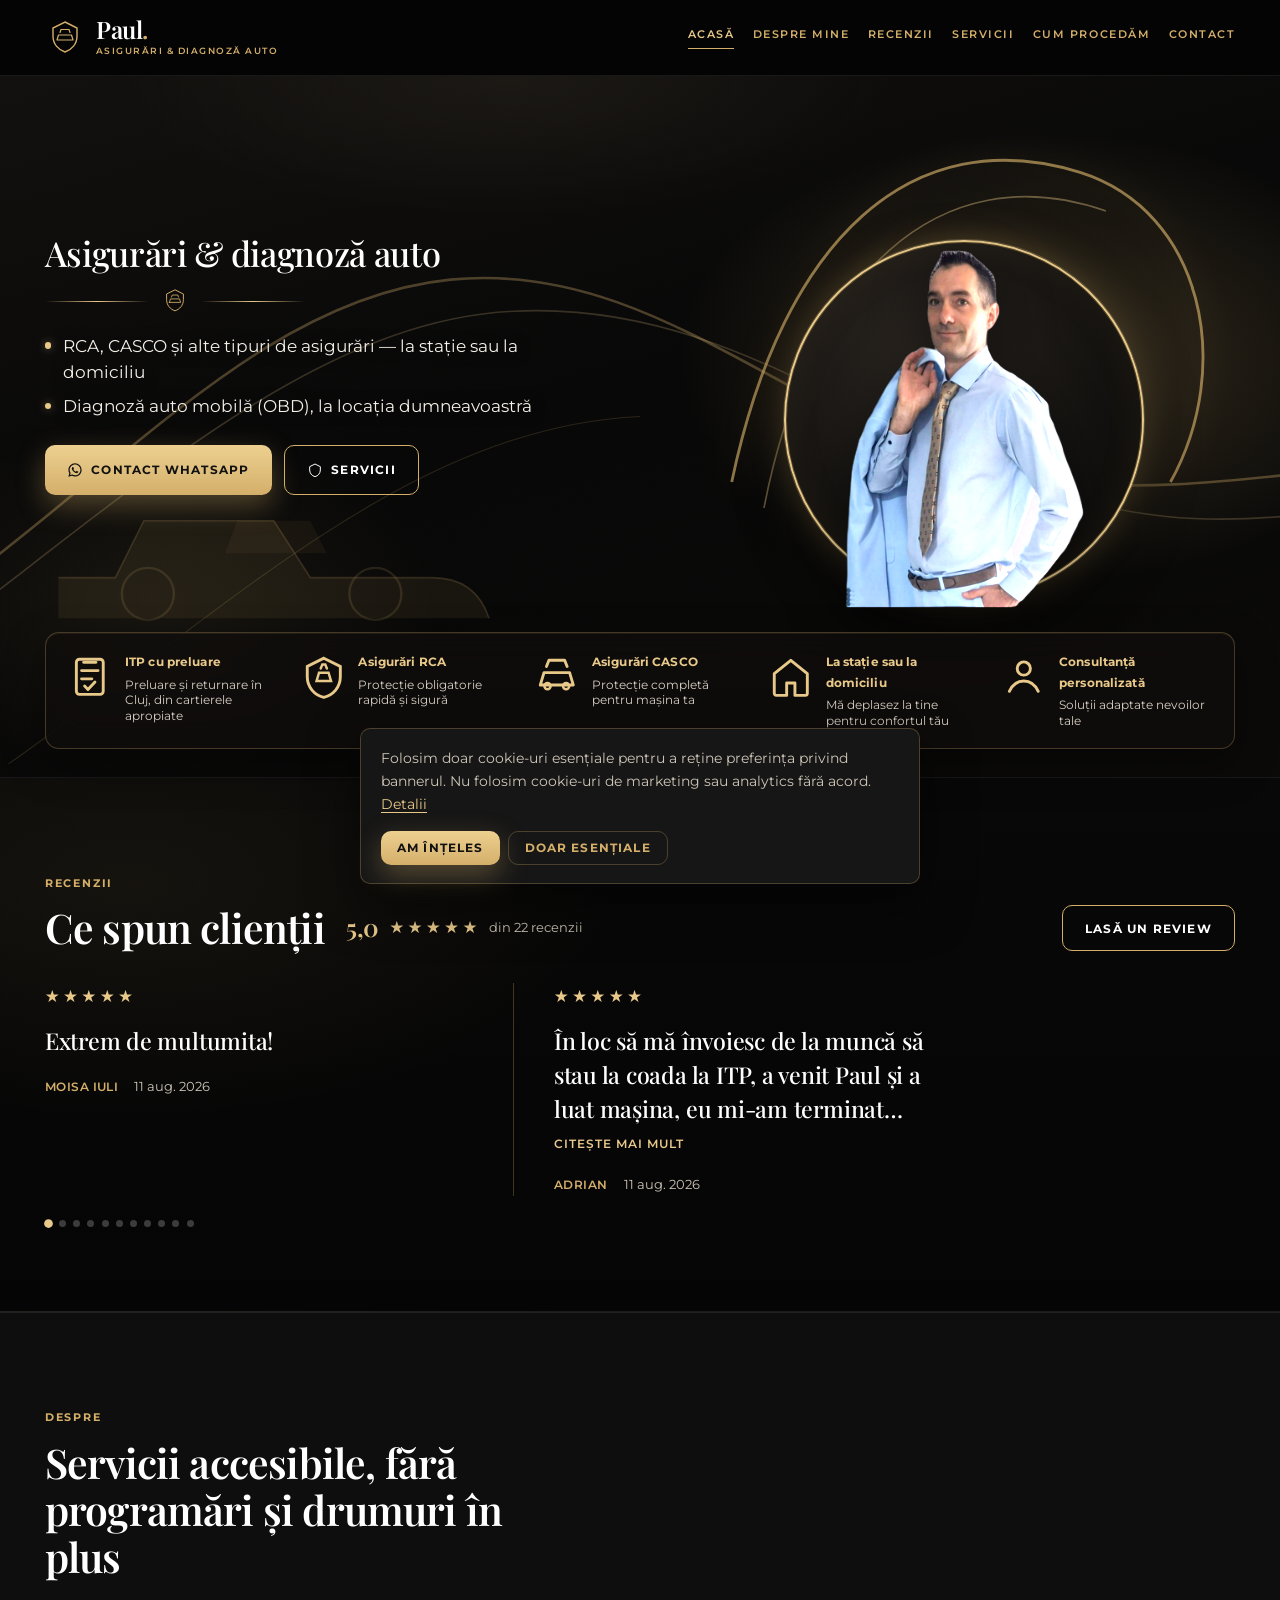
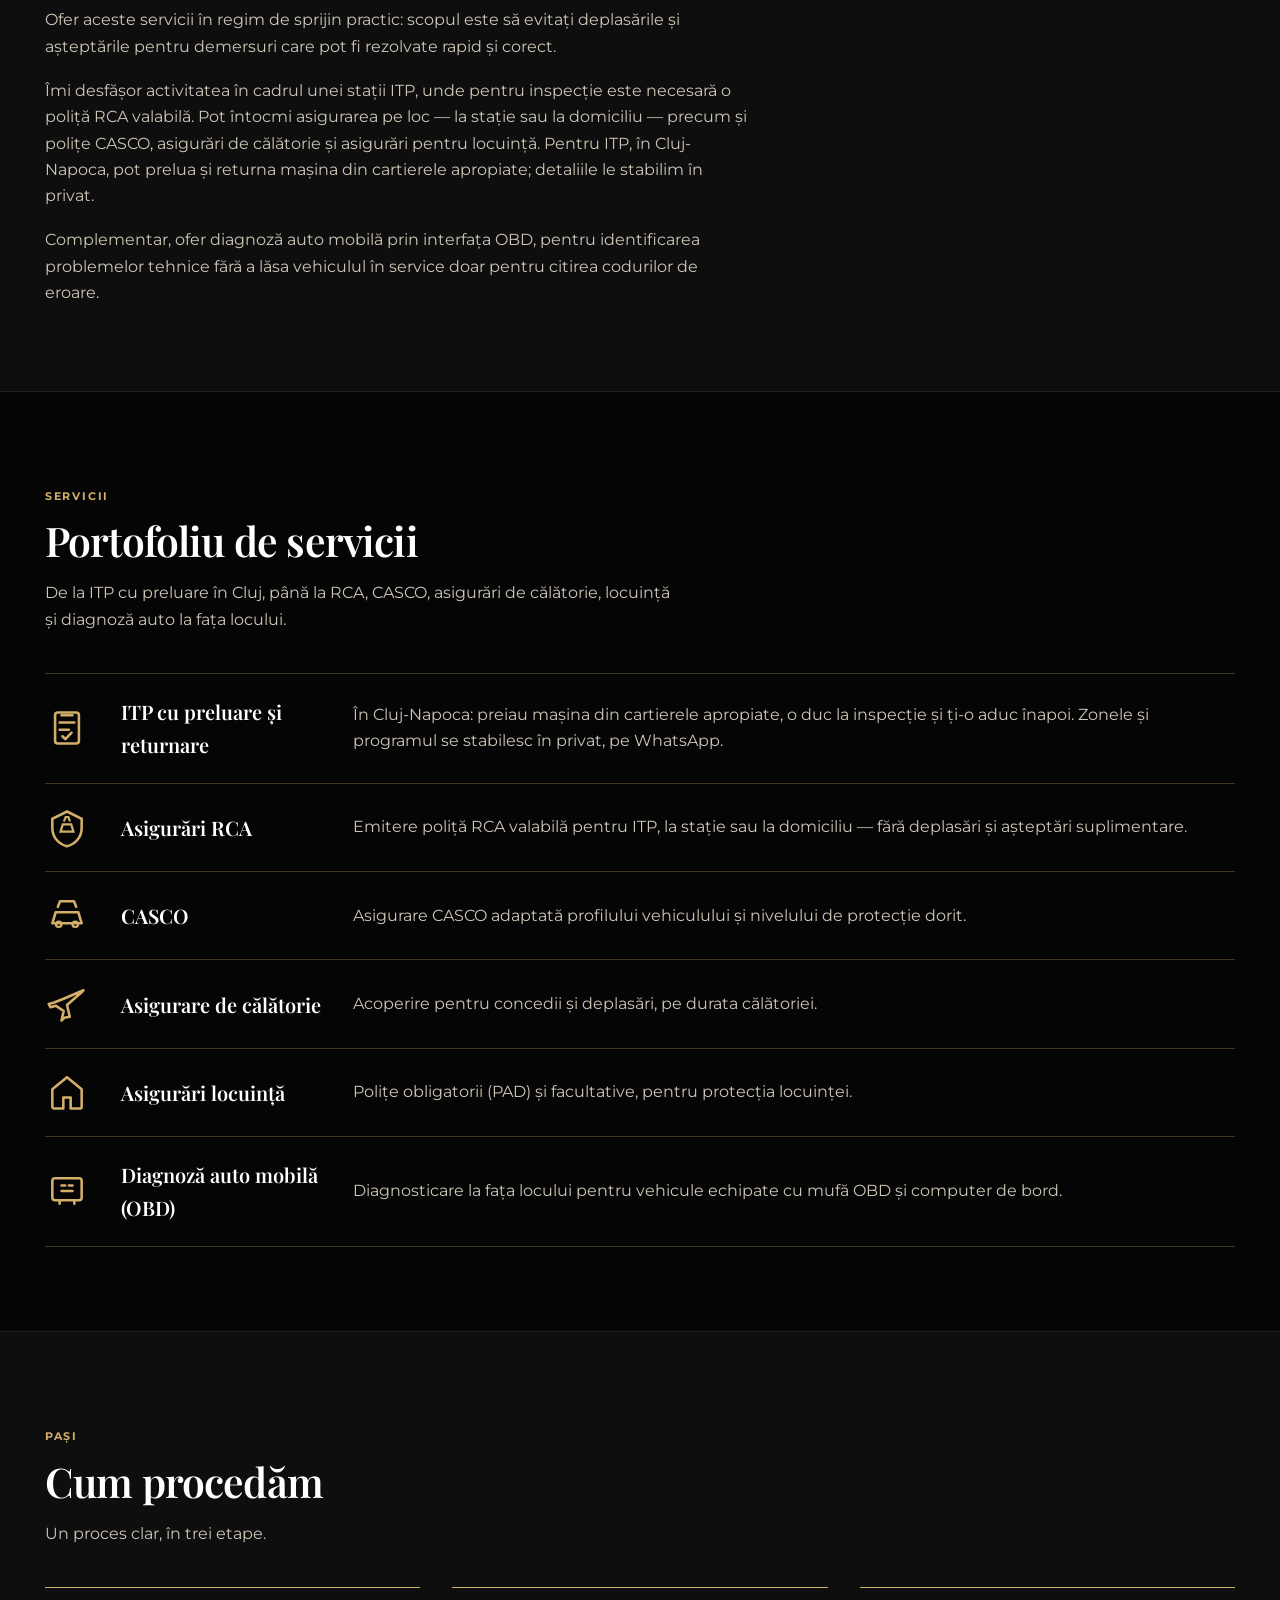
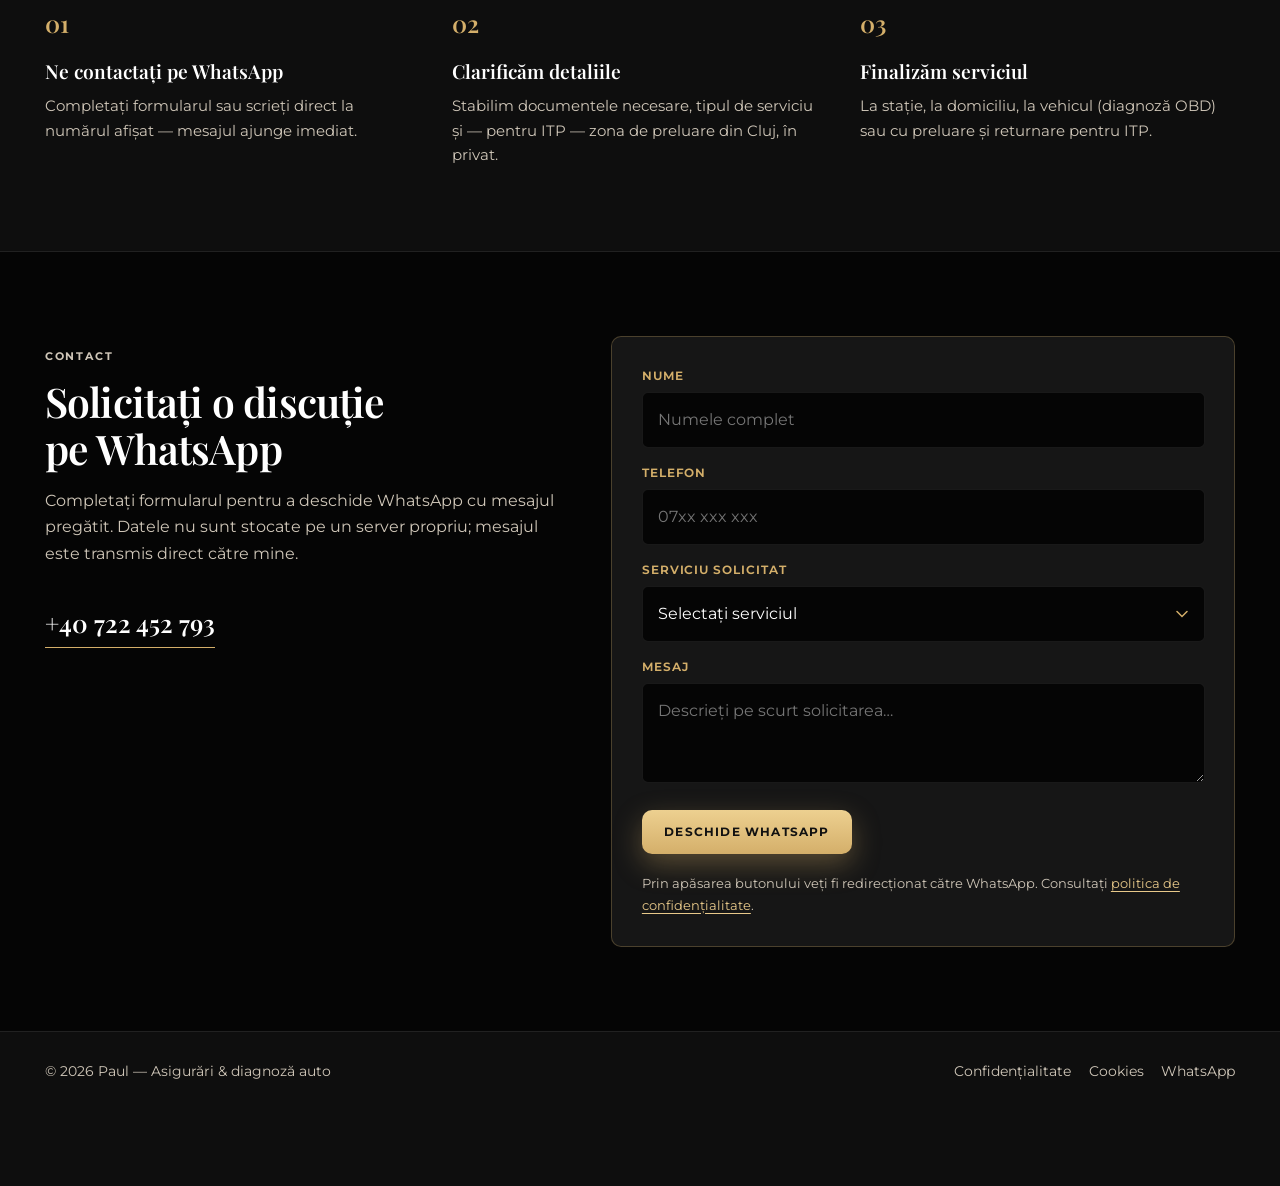
==== commit c89509cf: "Add AI FAQ in llms.txt and two new WhatsApp reviews. Co-authored-by: Cursor <cursoragent@cursor.com>" ====
--- a/index.html
+++ b/index.html
@@ -284,6 +284,20 @@
 {
   "reviews": [
     {
+      "id": "r21",
+      "name": "Moisa Iuli",
+      "rating": 5,
+      "text": "Extrem de multumita!",
+      "date": "2026-08-11"
+    },
+    {
+      "id": "r22",
+      "name": "Adrian",
+      "rating": 5,
+      "text": "În loc să mă învoiesc de la muncă să stau la coada la ITP, a venit Paul și a luat mașina, eu mi-am terminat treaba la birou și m-am dus acasă mai devreme, la familie, unde mașina era deja adusă. Mulțumesc Paul!",
+      "date": "2026-08-11"
+    },
+    {
       "id": "r20",
       "name": "Ciprian Constantea",
       "rating": 5,
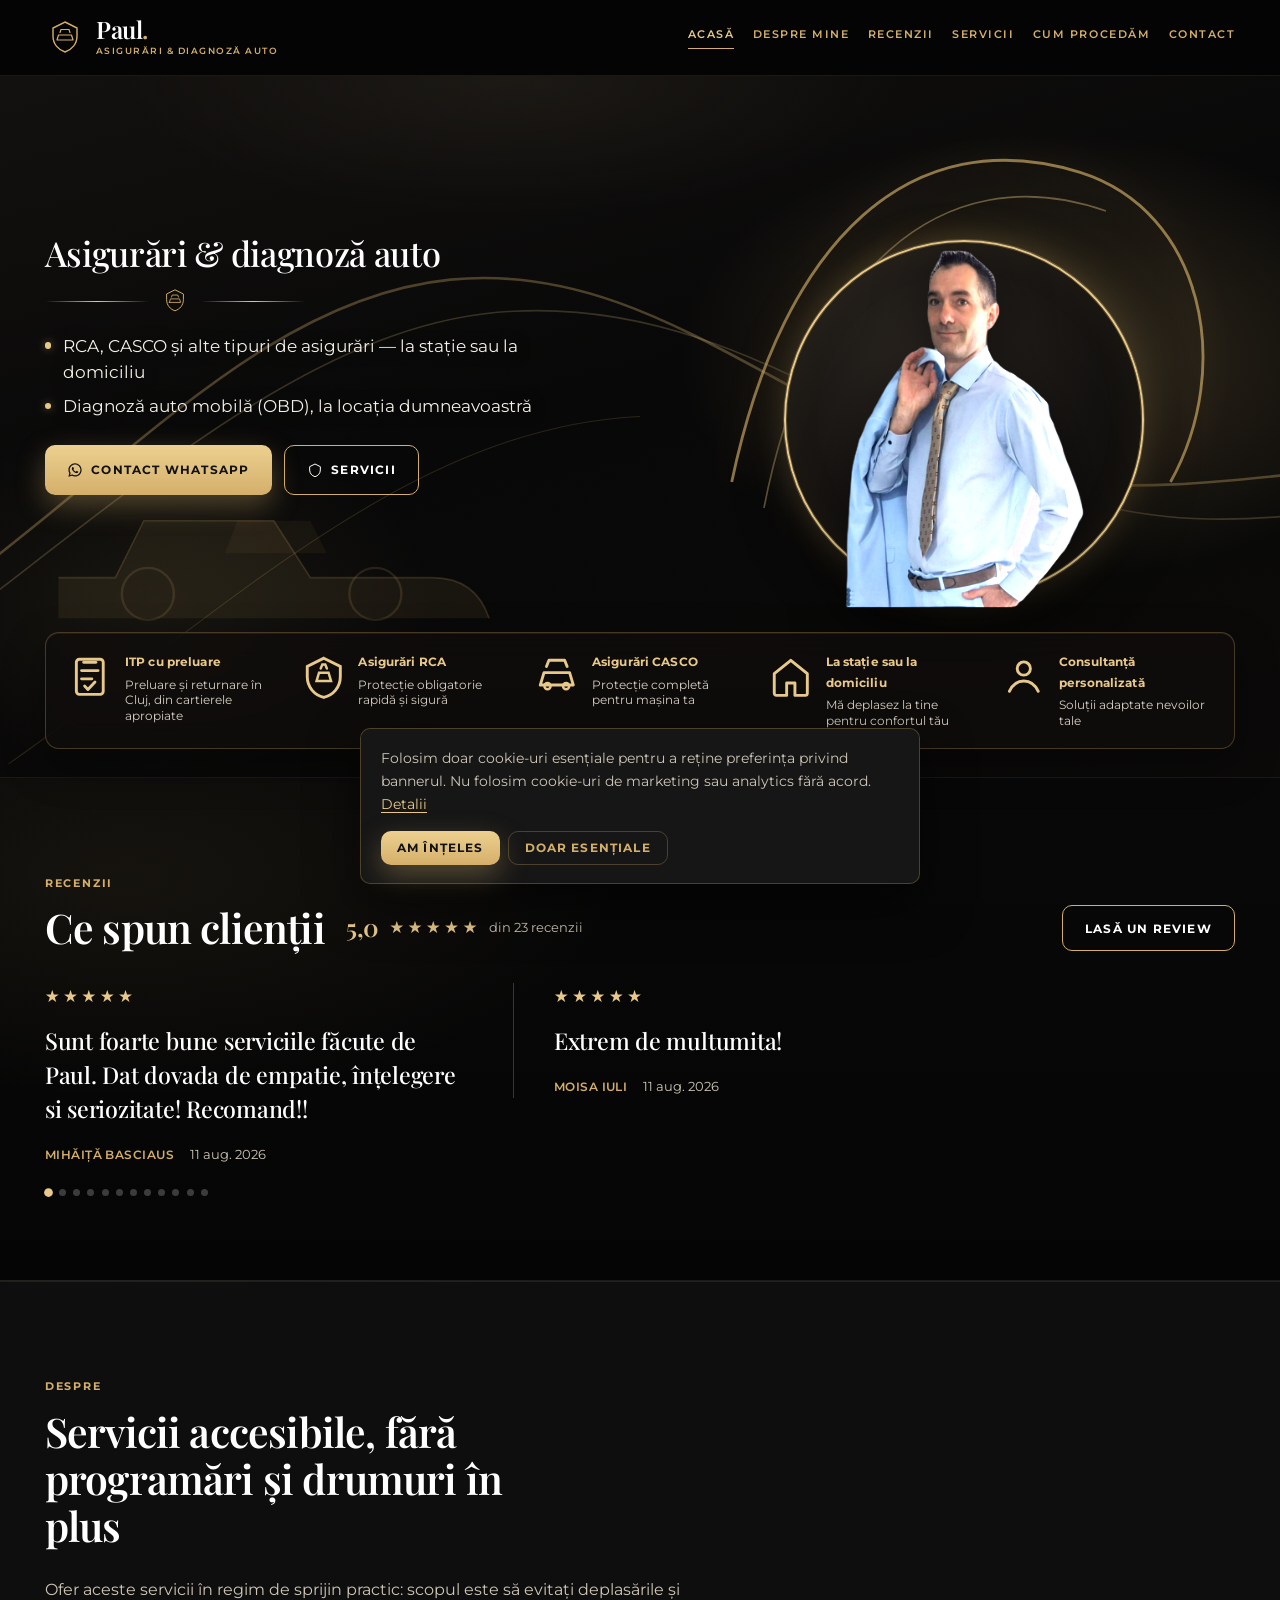
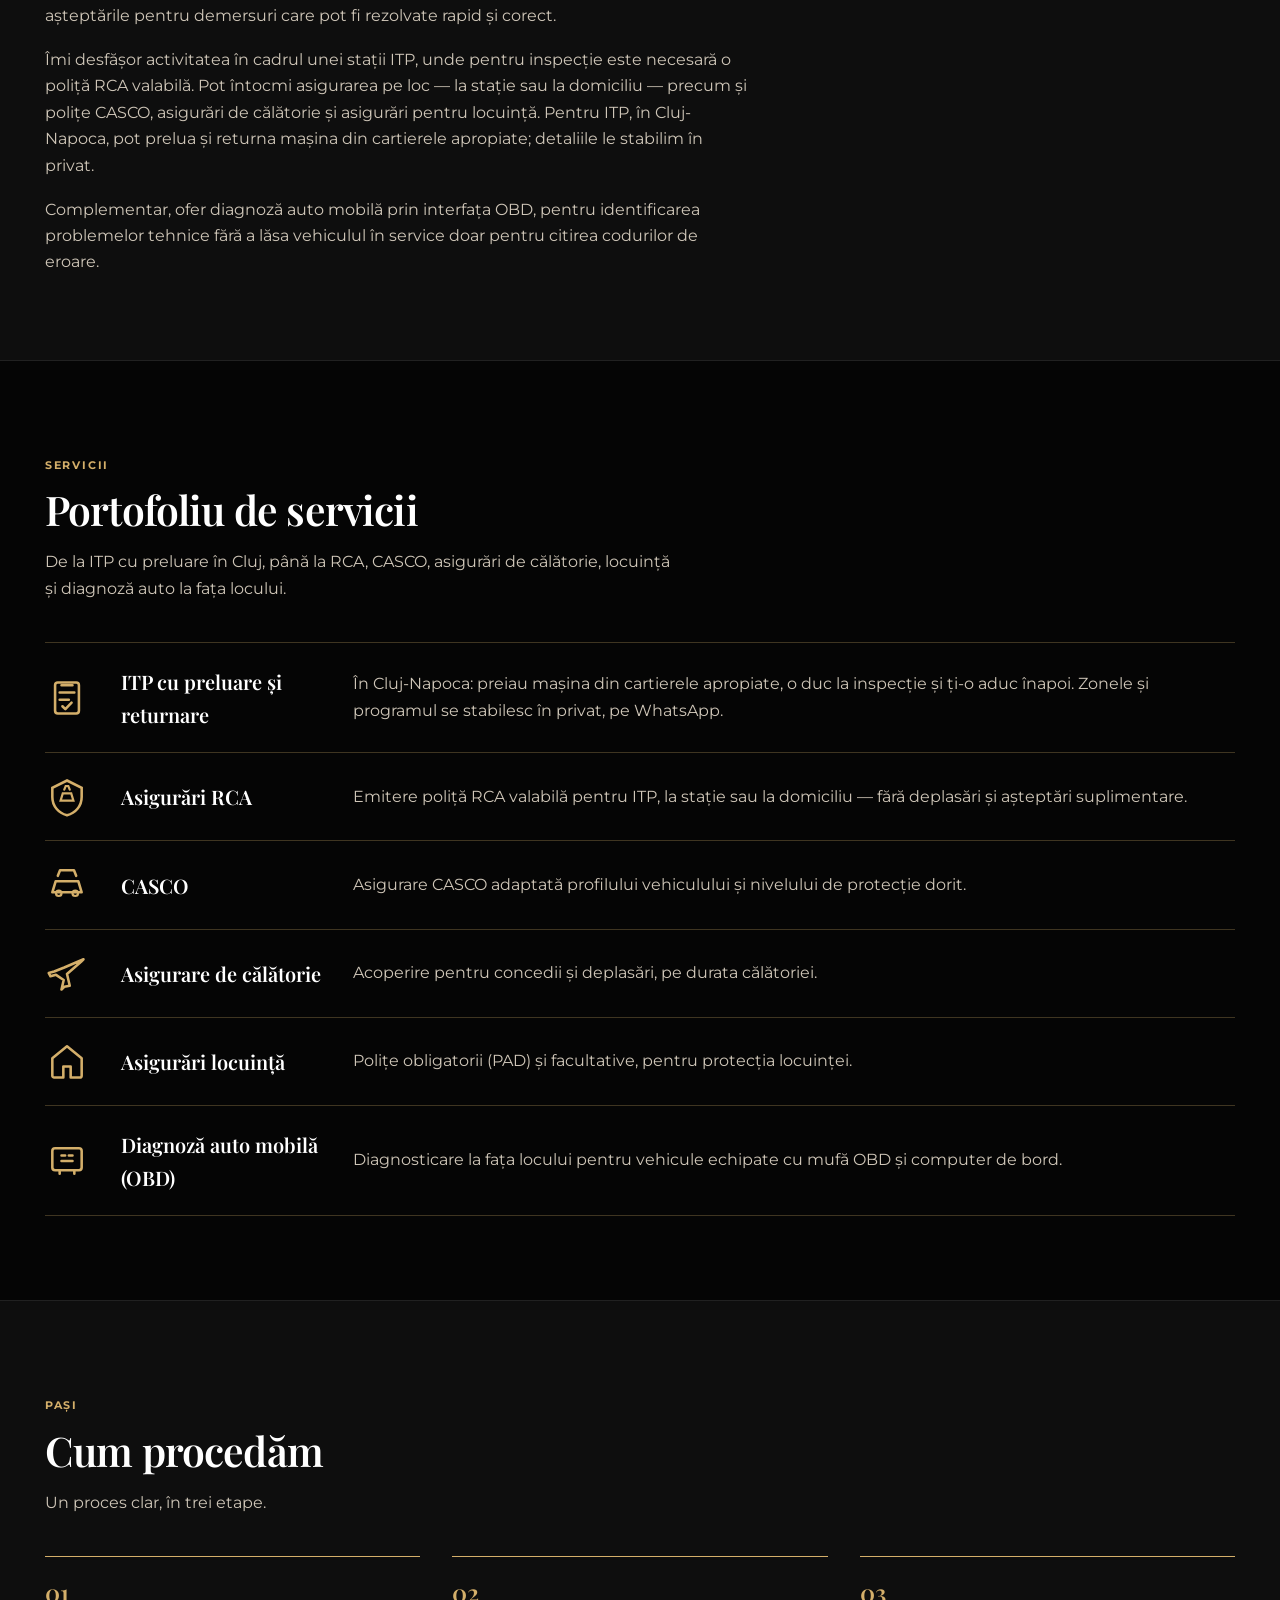
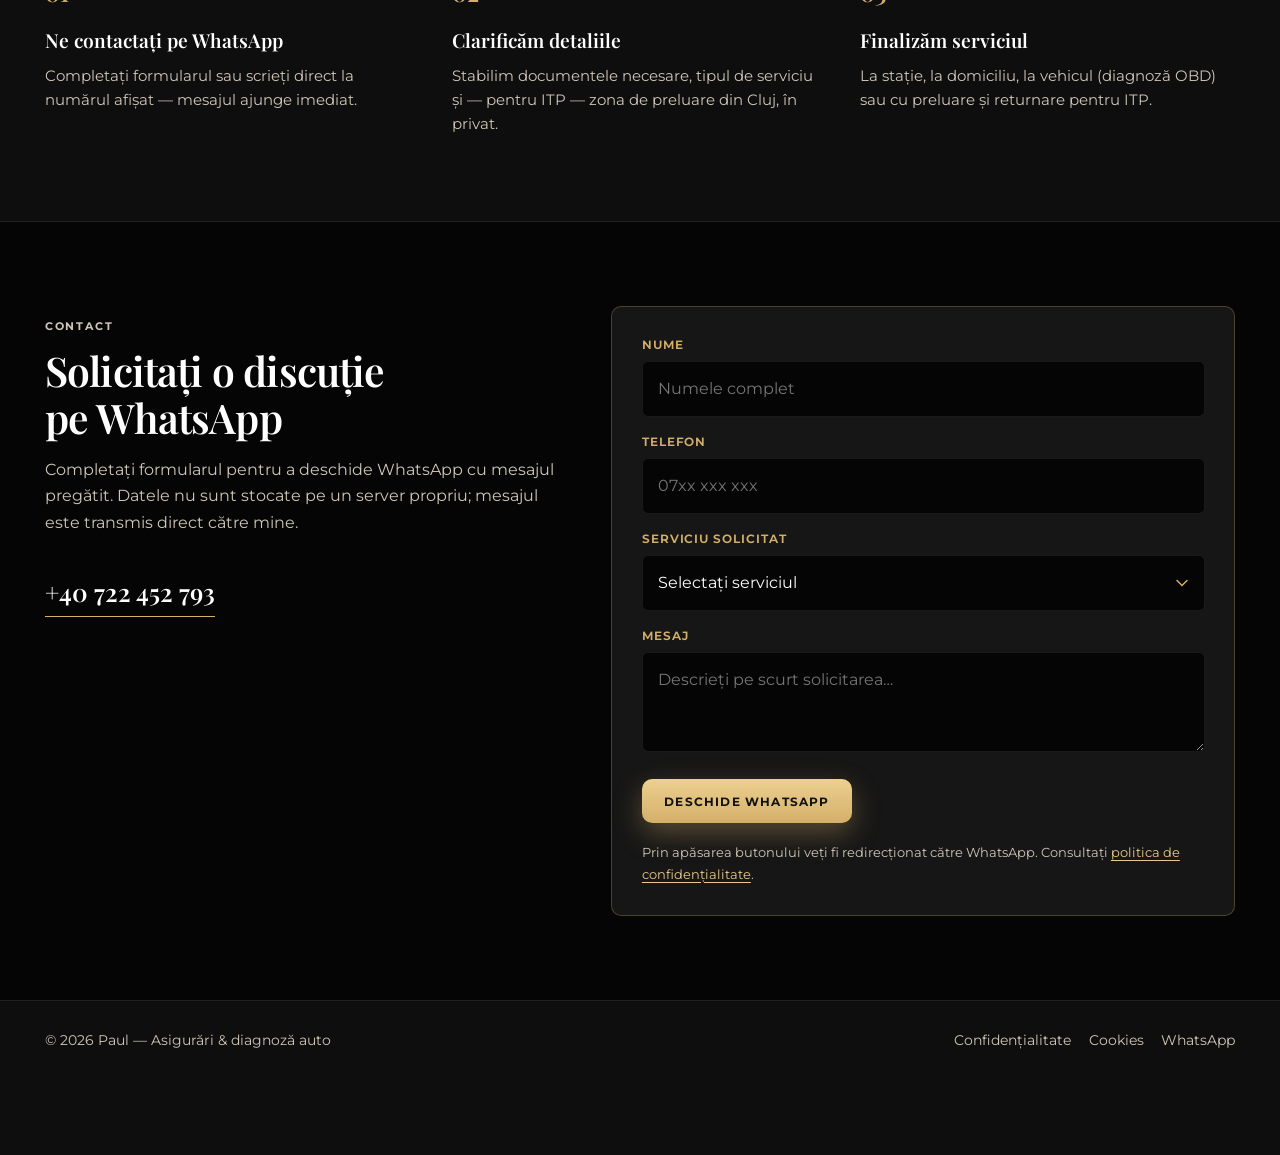
==== commit d3ef45d3: "Add Mihăiță Basciaus WhatsApp review to the carousel. Co-authored-by: Cursor <cursoragent@cursor.com" ====
--- a/index.html
+++ b/index.html
@@ -284,6 +284,13 @@
 {
   "reviews": [
     {
+      "id": "r23",
+      "name": "Mihăiță Basciaus",
+      "rating": 5,
+      "text": "Sunt foarte bune serviciile făcute de Paul. Dat dovada de empatie, înțelegere si seriozitate! Recomand!!",
+      "date": "2026-08-11"
+    },
+    {
       "id": "r21",
       "name": "Moisa Iuli",
       "rating": 5,
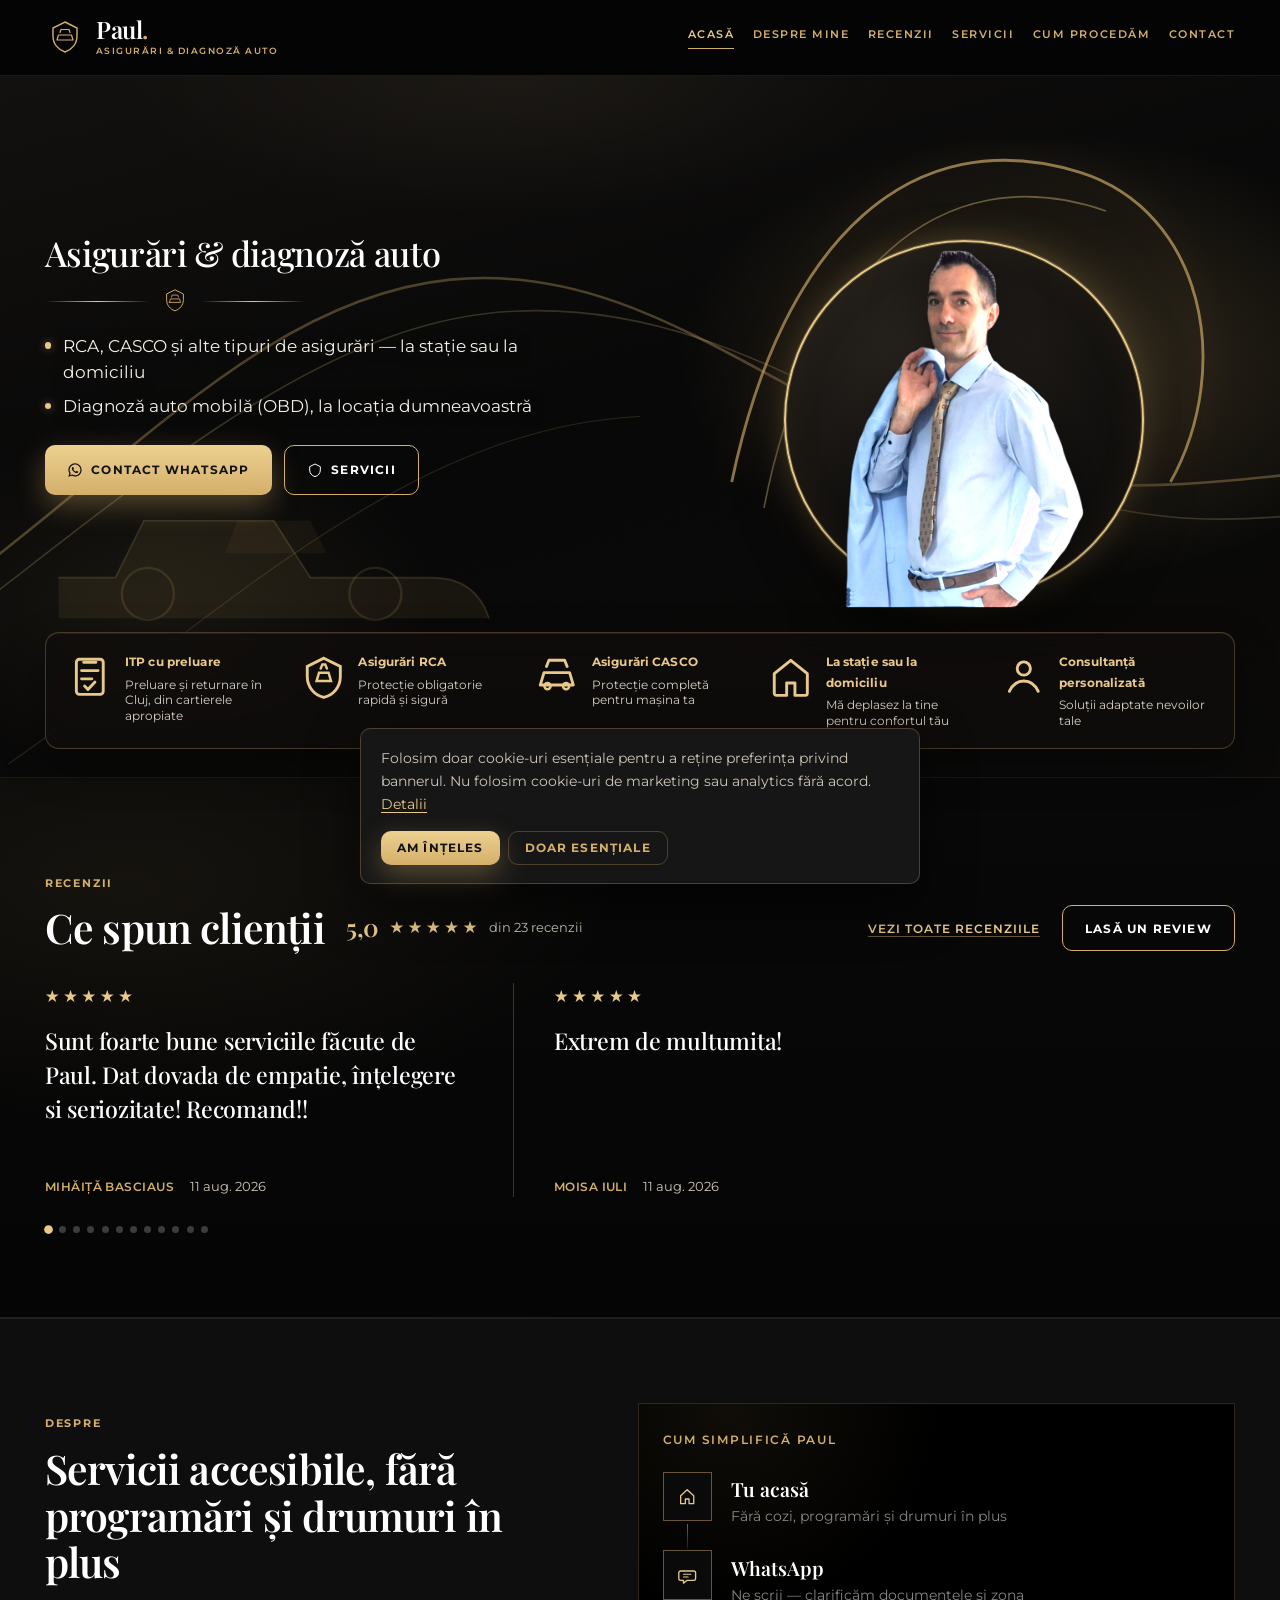
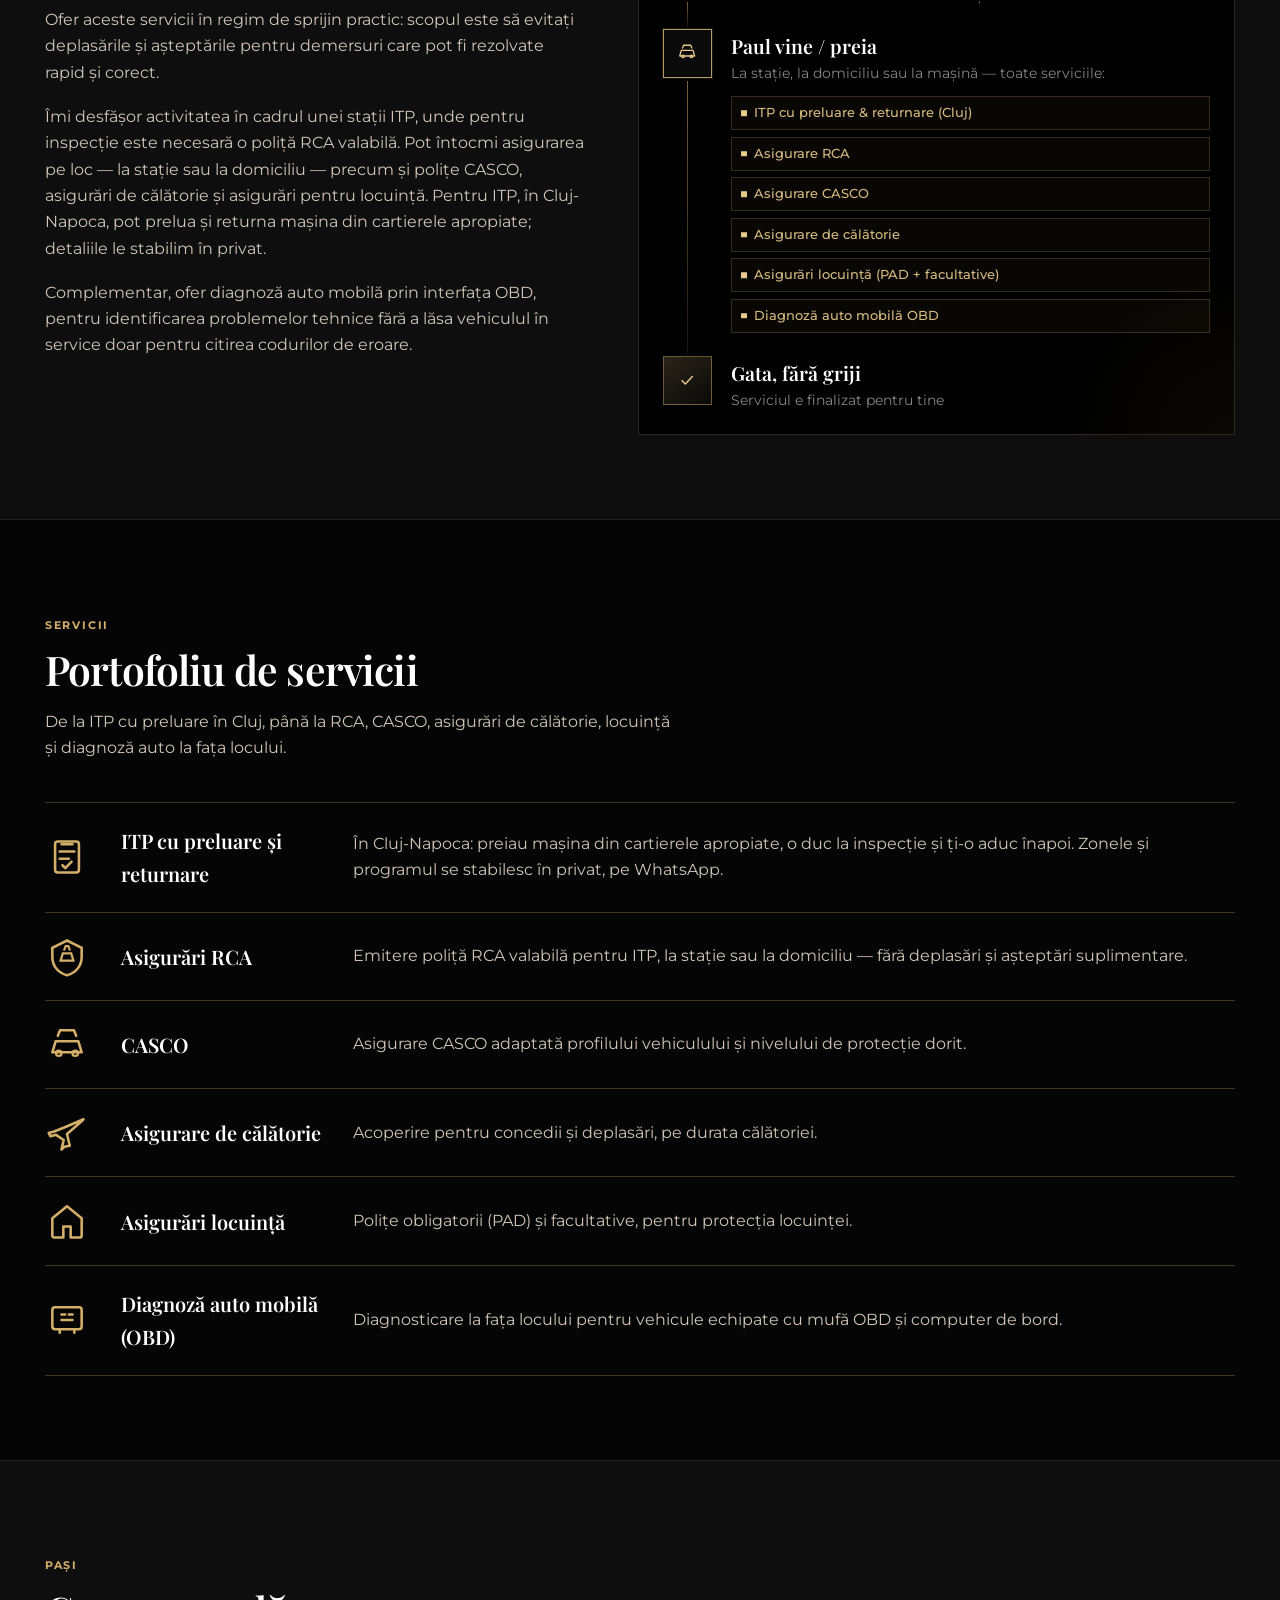
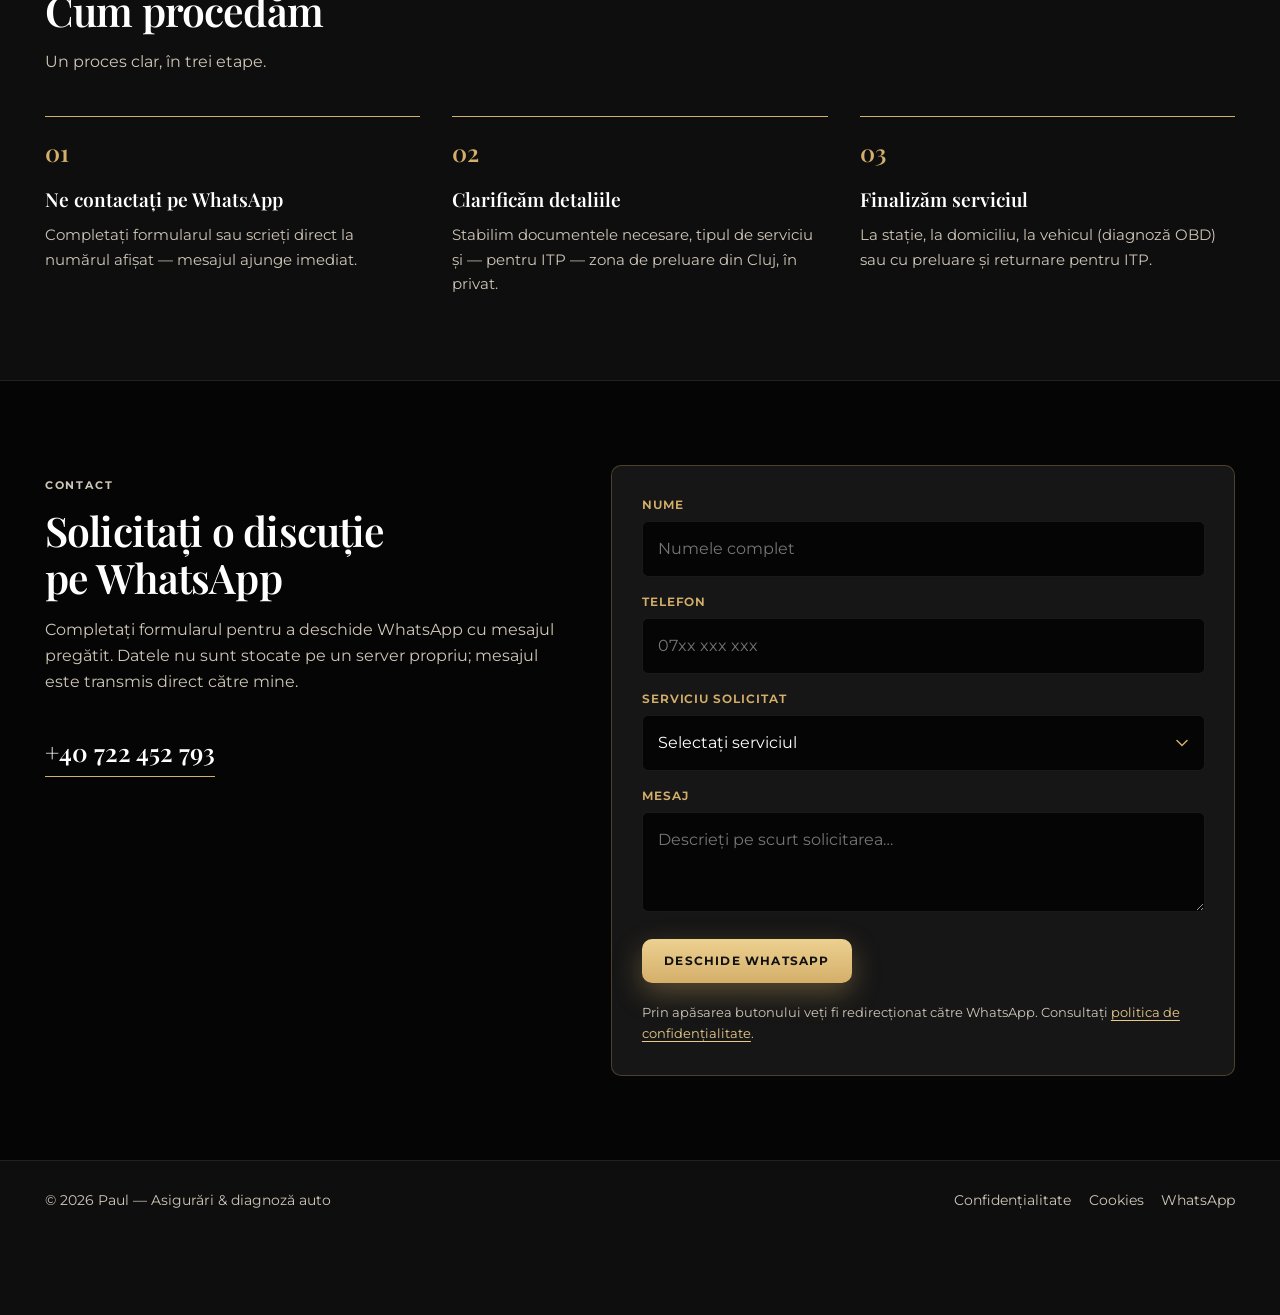
==== commit fddc2cea: "Add reviews browse modal, about flow panel, and fix carousel flicker. Co-authored-by: Cursor <cursor" ====
--- a/index.html
+++ b/index.html
@@ -23,11 +23,11 @@
   <link rel="preconnect" href="https://fonts.gstatic.com" crossorigin />
   <link href="https://fonts.googleapis.com/css2?family=Montserrat:wght@400;500;600;700&family=Playfair+Display:wght@500;600;700&display=swap" rel="stylesheet" />
 
-  <link rel="stylesheet" href="css/styles.css" />
+  <link rel="stylesheet" href="css/styles.css?v=reviews-fix1" />
   <script src="config.js" defer></script>
   <script src="js/cookies.js" defer></script>
   <script src="js/main.js" defer></script>
-  <script src="js/reviews.js" defer></script>
+  <script src="js/reviews.js?v=reviews-fix1" defer></script>
 
   <script type="application/ld+json">
   {
@@ -272,9 +272,14 @@
               </div>
             </div>
           </div>
-          <button type="button" class="btn btn-ghost" data-review-open>
-            Lasă un review
-          </button>
+          <div class="reviews-actions">
+            <button type="button" class="reviews-all-link" data-reviews-browse-open>
+              Vezi toate recenziile
+            </button>
+            <button type="button" class="btn btn-ghost" data-review-open>
+              Lasă un review
+            </button>
+          </div>
         </div>
         <div class="reviews-stage">
           <div class="reviews-track" data-reviews-track></div>
@@ -452,18 +457,64 @@
 
     <section id="despre" aria-labelledby="despre-title">
       <div class="container section-block">
-        <p class="section-label">Despre</p>
-        <h2 class="section-title" id="despre-title">Servicii accesibile, fără programări și drumuri în plus</h2>
-        <div class="about-text">
-          <p>
-            Ofer aceste servicii în regim de sprijin practic: scopul este să evitați deplasările și așteptările pentru demersuri care pot fi rezolvate rapid și corect.
-          </p>
-          <p>
-            Îmi desfășor activitatea în cadrul unei stații ITP, unde pentru inspecție este necesară o poliță RCA valabilă. Pot întocmi asigurarea pe loc — la stație sau la domiciliu — precum și polițe CASCO, asigurări de călătorie și asigurări pentru locuință. Pentru ITP, în Cluj-Napoca, pot prelua și returna mașina din cartierele apropiate; detaliile le stabilim în privat.
-          </p>
-          <p>
-            Complementar, ofer diagnoză auto mobilă prin interfața OBD, pentru identificarea problemelor tehnice fără a lăsa vehiculul în service doar pentru citirea codurilor de eroare.
-          </p>
+        <div class="about-layout">
+          <div class="about-copy">
+            <p class="section-label">Despre</p>
+            <h2 class="section-title" id="despre-title">Servicii accesibile, fără programări și drumuri în plus</h2>
+            <div class="about-text">
+              <p>
+                Ofer aceste servicii în regim de sprijin practic: scopul este să evitați deplasările și așteptările pentru demersuri care pot fi rezolvate rapid și corect.
+              </p>
+              <p>
+                Îmi desfășor activitatea în cadrul unei stații ITP, unde pentru inspecție este necesară o poliță RCA valabilă. Pot întocmi asigurarea pe loc — la stație sau la domiciliu — precum și polițe CASCO, asigurări de călătorie și asigurări pentru locuință. Pentru ITP, în Cluj-Napoca, pot prelua și returna mașina din cartierele apropiate; detaliile le stabilim în privat.
+              </p>
+              <p>
+                Complementar, ofer diagnoză auto mobilă prin interfața OBD, pentru identificarea problemelor tehnice fără a lăsa vehiculul în service doar pentru citirea codurilor de eroare.
+              </p>
+            </div>
+          </div>
+
+          <figure class="about-flow-map" aria-label="Cum simplifică Paul drumurile">
+            <p class="about-flow-kicker">Cum simplifică Paul</p>
+            <ol class="about-flow-steps">
+              <li class="about-flow-step">
+                <span class="about-flow-icon" aria-hidden="true">
+                  <svg viewBox="0 0 24 24" fill="none"><path d="M5 11.5 12 5l7 6.5V20H14v-5h-4v5H5v-8.5z" stroke="currentColor" stroke-width="1.4" stroke-linejoin="round"/></svg>
+                </span>
+                <span class="about-flow-label">Tu acasă</span>
+                <span class="about-flow-desc">Fără cozi, programări și drumuri în plus</span>
+              </li>
+              <li class="about-flow-step">
+                <span class="about-flow-icon" aria-hidden="true">
+                  <svg viewBox="0 0 24 24" fill="none"><path d="M5 7.5h14a2 2 0 0 1 2 2v6a2 2 0 0 1-2 2h-7l-4 3v-3H5a2 2 0 0 1-2-2v-6a2 2 0 0 1 2-2z" stroke="currentColor" stroke-width="1.4" stroke-linejoin="round"/><path d="M8 11h8M8 14h5" stroke="currentColor" stroke-width="1.2" stroke-linecap="round"/></svg>
+                </span>
+                <span class="about-flow-label">WhatsApp</span>
+                <span class="about-flow-desc">Ne scrii — clarificăm documentele și zona</span>
+              </li>
+              <li class="about-flow-step about-flow-step--services">
+                <span class="about-flow-icon about-flow-icon--hub" aria-hidden="true">
+                  <svg viewBox="0 0 24 24" fill="none"><path d="M4 15h16l-1.7-6H5.7L4 15zm3-8.5 1.2-3h7.6l1.2 3" stroke="currentColor" stroke-width="1.4" stroke-linecap="round" stroke-linejoin="round"/><circle cx="7.5" cy="15.5" r="1.4" stroke="currentColor" stroke-width="1.2"/><circle cx="16.5" cy="15.5" r="1.4" stroke="currentColor" stroke-width="1.2"/></svg>
+                </span>
+                <span class="about-flow-label">Paul vine / preia</span>
+                <span class="about-flow-desc">La stație, la domiciliu sau la mașină — toate serviciile:</span>
+                <ul class="about-flow-services">
+                  <li>ITP cu preluare &amp; returnare (Cluj)</li>
+                  <li>Asigurare RCA</li>
+                  <li>Asigurare CASCO</li>
+                  <li>Asigurare de călătorie</li>
+                  <li>Asigurări locuință (PAD + facultative)</li>
+                  <li>Diagnoză auto mobilă OBD</li>
+                </ul>
+              </li>
+              <li class="about-flow-step">
+                <span class="about-flow-icon about-flow-icon--done" aria-hidden="true">
+                  <svg viewBox="0 0 24 24" fill="none"><path d="m6.5 12.5 3.5 3.5L17.5 8" stroke="currentColor" stroke-width="1.6" stroke-linecap="round" stroke-linejoin="round"/></svg>
+                </span>
+                <span class="about-flow-label">Gata, fără griji</span>
+                <span class="about-flow-desc">Serviciul e finalizat pentru tine</span>
+              </li>
+            </ol>
+          </figure>
         </div>
       </div>
     </section>
@@ -626,18 +677,69 @@
     </div>
   </div>
 
-  <div class="modal" id="review-view-modal" role="dialog" aria-modal="true" aria-labelledby="review-view-title" hidden>
-    <div class="modal-backdrop" data-review-view-close tabindex="-1"></div>
-    <div class="modal-panel modal-panel--review">
-      <button type="button" class="modal-close" data-review-view-close aria-label="Închide">×</button>
-      <p class="section-label">Recenzie</p>
-      <h2 class="modal-title" id="review-view-title">Ce a spus clientul</h2>
-      <div class="review-view-stars" data-view-stars></div>
-      <blockquote class="review-view-text" data-view-text></blockquote>
-      <footer class="review-view-meta">
-        <span class="review-name" data-view-name></span>
-        <time data-view-date></time>
-      </footer>
+  <div class="modal" id="review-browse-modal" role="dialog" aria-modal="true" aria-labelledby="review-browse-title" hidden>
+    <div class="modal-backdrop" data-reviews-browse-close tabindex="-1"></div>
+    <div class="modal-panel modal-panel--browse">
+      <button type="button" class="modal-close" data-reviews-browse-close aria-label="Închide">×</button>
+
+      <div class="reviews-browse-scroll">
+        <header class="reviews-browse-head">
+          <h2 class="modal-title" id="review-browse-title">Recenzii pentru Paul</h2>
+
+          <div class="reviews-browse-scoreboard" data-browse-avg hidden>
+            <div class="reviews-browse-score-main">
+              <div class="reviews-browse-score-badge" data-browse-score></div>
+              <div class="reviews-browse-score-side">
+                <div data-browse-stars aria-hidden="true"></div>
+                <p class="reviews-browse-score-label">Nota medie</p>
+                <p class="reviews-browse-score-count" data-browse-count></p>
+              </div>
+            </div>
+            <div class="reviews-browse-viz">
+              <div class="reviews-browse-bars" data-browse-bars aria-label="Distribuție stele"></div>
+            </div>
+          </div>
+
+          <div class="reviews-browse-filters-block">
+            <p class="reviews-browse-filters-label">Filtre</p>
+            <div class="reviews-browse-selects">
+              <label class="reviews-browse-field">
+                <span>Evaluare</span>
+                <select data-browse-rating aria-label="Filtrează după evaluare">
+                  <option value="all">Toate</option>
+                  <option value="5">5 stele</option>
+                  <option value="4">4 stele</option>
+                  <option value="3">3 stele</option>
+                  <option value="2">2 stele</option>
+                  <option value="1">1 stea</option>
+                </select>
+              </label>
+              <label class="reviews-browse-field">
+                <span>Sortează</span>
+                <select data-browse-sort aria-label="Sortează recenziile">
+                  <option value="newest">Cele mai recente</option>
+                  <option value="oldest">Cele mai vechi</option>
+                  <option value="highest">Nota: descrescător</option>
+                  <option value="lowest">Nota: crescător</option>
+                </select>
+              </label>
+            </div>
+          </div>
+
+          <div class="reviews-browse-list-head">
+            <h3 class="reviews-browse-list-title">Recenziile clienților</h3>
+            <p class="reviews-browse-meta" data-browse-meta></p>
+          </div>
+        </header>
+
+        <div class="reviews-browse-list" data-browse-list tabindex="0"></div>
+        <p class="reviews-browse-empty" data-browse-empty hidden>Nicio recenzie pentru aceste filtre.</p>
+      </div>
+
+      <div class="reviews-browse-foot">
+        <button type="button" class="btn btn-ghost" data-reviews-browse-close>Închide</button>
+        <button type="button" class="btn btn-primary" data-browse-leave-review>Lasă un review</button>
+      </div>
     </div>
   </div>
 
--- a/css/styles.css
+++ b/css/styles.css
@@ -667,19 +667,32 @@
 
 .reviews-track {
   position: relative;
-  min-height: 10rem;
+  min-height: 14rem;
+  height: auto;
 }
 
 .review-page {
-  display: none;
+  display: grid;
   grid-template-columns: 1fr 1fr;
   gap: 1.75rem 2.5rem;
   align-items: start;
+  position: absolute;
+  left: 0;
+  right: 0;
+  top: 0;
+  width: 100%;
+  opacity: 0;
+  visibility: hidden;
+  pointer-events: none;
+  transition: opacity 0.35s var(--ease);
+  z-index: 0;
 }
 
 .review-page.is-active {
-  display: grid;
-  animation: review-in 0.5s var(--ease) both;
+  opacity: 1;
+  visibility: visible;
+  pointer-events: auto;
+  z-index: 1;
 }
 
 .review-page:has(.review-card:only-child) {
@@ -690,23 +703,15 @@
 .review-card {
   min-width: 0;
   padding-right: 0.5rem;
+  display: flex;
+  flex-direction: column;
+  min-height: 100%;
 }
 
 .review-card + .review-card {
   border-left: 1px solid var(--line);
   padding-left: 2.5rem;
   padding-right: 0;
-}
-
-@keyframes review-in {
-  from {
-    opacity: 0;
-    transform: translateY(8px);
-  }
-  to {
-    opacity: 1;
-    transform: none;
-  }
 }
 
 .review-stars {
@@ -738,10 +743,16 @@
   -webkit-line-clamp: 3;
   line-clamp: 3;
   overflow: hidden;
+  min-height: calc(1.45em * 3);
+}
+
+.review-more-slot {
+  min-height: 1.35rem;
+  margin-top: 0.65rem;
 }
 
 .review-more {
-  margin: 0.65rem 0 0;
+  margin: 0;
   padding: 0;
   border: 0;
   background: transparent;
@@ -758,12 +769,17 @@
   color: #fff;
 }
 
+.review-more[hidden] {
+  display: none;
+}
+
 .review-meta {
   display: flex;
   flex-wrap: wrap;
   align-items: baseline;
   gap: 0.5rem 1rem;
-  margin-top: 1.15rem;
+  margin-top: auto;
+  padding-top: 1.15rem;
   font-size: 0.82rem;
   color: var(--text-muted);
 }
@@ -841,39 +857,403 @@
   box-shadow: 0 24px 60px rgba(0, 0, 0, 0.55);
 }
 
+.reviews-actions {
+  display: flex;
+  flex-wrap: wrap;
+  align-items: center;
+  gap: 0.85rem 1.35rem;
+}
+
+.reviews-all-link {
+  padding: 0;
+  border: 0;
+  background: transparent;
+  color: var(--gold-bright);
+  font-family: var(--font-body);
+  font-size: 0.78rem;
+  font-weight: 600;
+  letter-spacing: 0.08em;
+  text-transform: uppercase;
+  cursor: pointer;
+  text-decoration: underline;
+  text-underline-offset: 0.28em;
+  text-decoration-color: rgba(212, 175, 106, 0.45);
+  transition: color 0.25s var(--ease), text-decoration-color 0.25s var(--ease);
+}
+
+.reviews-all-link:hover {
+  color: #fff;
+  text-decoration-color: rgba(255, 255, 255, 0.55);
+}
+
 .modal-panel--review {
   width: min(100%, 32rem);
 }
 
-.review-view-stars {
-  margin: 0.35rem 0 1rem;
-}
-
-.review-view-stars .review-stars {
-  margin-bottom: 0;
-  font-size: 1.2rem;
-}
-
-.review-view-text {
+.modal-panel--browse {
+  width: min(100%, 52rem);
+  max-height: min(94vh, 52rem);
+  display: flex;
+  flex-direction: column;
+  padding: 0;
+  overflow: hidden;
+  color-scheme: dark;
+  background:
+    radial-gradient(ellipse 70% 40% at 0% 0%, rgba(212, 175, 106, 0.09), transparent 55%),
+    linear-gradient(180deg, #141414 0%, #0a0a0a 100%);
+}
+
+.modal-panel--browse .modal-close {
+  z-index: 2;
+  top: 0.85rem;
+  right: 0.85rem;
+}
+
+.reviews-browse-scroll {
+  flex: 1 1 auto;
+  min-height: 0;
+  overflow: auto;
+  padding: 1.5rem 1.5rem 0.5rem;
+  color-scheme: dark;
+  scrollbar-width: thin;
+  scrollbar-color: rgba(212, 175, 106, 0.55) #000;
+}
+
+.reviews-browse-scroll::-webkit-scrollbar {
+  width: 10px;
+}
+
+.reviews-browse-scroll::-webkit-scrollbar-track {
+  background: #000;
+}
+
+.reviews-browse-scroll::-webkit-scrollbar-thumb {
+  background: rgba(212, 175, 106, 0.45);
+  border: 2px solid #000;
+}
+
+.reviews-browse-scroll::-webkit-scrollbar-thumb:hover {
+  background: rgba(212, 175, 106, 0.7);
+}
+
+.reviews-browse-head {
+  padding-right: 2rem;
+}
+
+.reviews-browse-head .modal-title {
+  margin: 0 0 1.25rem;
+  font-size: clamp(1.45rem, 2.8vw, 1.85rem);
+}
+
+.reviews-browse-scoreboard {
+  display: grid;
+  grid-template-columns: minmax(10rem, 13rem) 1fr;
+  gap: 1.5rem 1.75rem;
+  padding-bottom: 1.35rem;
+  margin-bottom: 1.15rem;
+  border-bottom: 1px solid var(--line-soft);
+}
+
+.reviews-browse-score-main {
+  display: flex;
+  align-items: center;
+  gap: 0.9rem;
+}
+
+.reviews-browse-score-badge {
+  flex-shrink: 0;
+  display: grid;
+  place-items: center;
+  width: 3.6rem;
+  height: 3.6rem;
+  background: linear-gradient(145deg, var(--gold-bright), var(--gold));
+  color: #0a0a0a;
+  font-family: var(--font-display);
+  font-size: 1.45rem;
+  font-weight: 700;
+  line-height: 1;
+  letter-spacing: -0.02em;
+}
+
+.reviews-browse-score-side .review-stars {
+  margin-bottom: 0.35rem;
+  font-size: 0.95rem;
+}
+
+.reviews-browse-score-side .review-stars .is-half {
+  background: linear-gradient(90deg, var(--gold-bright) 50%, rgba(212, 175, 106, 0.28) 50%);
+  -webkit-background-clip: text;
+  background-clip: text;
+  color: transparent;
+  -webkit-text-fill-color: transparent;
+}
+
+.reviews-browse-score-label {
+  margin: 0;
+  font-size: 0.78rem;
+  font-weight: 600;
+  color: #fff;
+}
+
+.reviews-browse-score-count {
+  margin: 0.15rem 0 0;
+  font-size: 0.78rem;
+  color: var(--text-muted);
+}
+
+.reviews-browse-viz {
+  min-width: 0;
+  align-self: stretch;
+}
+
+.reviews-browse-bars {
+  display: grid;
+  gap: 0.45rem;
+  align-content: center;
+}
+
+.reviews-browse-bar-row {
+  display: grid;
+  grid-template-columns: 3.2rem 1fr 2rem;
+  gap: 0.55rem;
+  align-items: center;
+  font-size: 0.72rem;
+  color: var(--text-muted);
+}
+
+.reviews-browse-bar-track {
+  height: 0.45rem;
+  background: rgba(255, 255, 255, 0.08);
+  overflow: hidden;
+}
+
+.reviews-browse-bar-fill {
+  height: 100%;
+  background: linear-gradient(90deg, var(--gold), var(--gold-bright));
+  width: 0%;
+  transition: width 0.45s var(--ease);
+}
+
+.reviews-browse-bar-row strong {
+  font-weight: 600;
+  color: #fff;
+  text-align: right;
+}
+
+.reviews-browse-filters-block {
+  padding-bottom: 1.15rem;
+  margin-bottom: 0.85rem;
+  border-bottom: 1px solid var(--line-soft);
+}
+
+.reviews-browse-filters-label {
+  margin: 0 0 0.65rem;
+  font-size: 0.72rem;
+  font-weight: 600;
+  letter-spacing: 0.1em;
+  text-transform: uppercase;
+  color: var(--gold);
+}
+
+.reviews-browse-selects {
+  display: grid;
+  grid-template-columns: repeat(2, minmax(0, 14rem));
+  gap: 0.75rem 1rem;
+}
+
+.reviews-browse-field {
+  display: flex;
+  flex-direction: column;
+  gap: 0.35rem;
+  font-size: 0.72rem;
+  color: var(--text-muted);
+}
+
+.reviews-browse-field select {
+  appearance: none;
+  width: 100%;
+  padding: 0.55rem 2rem 0.55rem 0.75rem;
+  border: 1px solid var(--line);
+  background:
+    #121212
+    url("data:image/svg+xml,%3Csvg xmlns='http://www.w3.org/2000/svg' width='12' height='8' viewBox='0 0 12 8'%3E%3Cpath fill='%23d4af6a' d='M1 1l5 5 5-5'/%3E%3C/svg%3E")
+    no-repeat right 0.65rem center;
+  color: var(--text);
+  font-family: var(--font-body);
+  font-size: 0.85rem;
+  cursor: pointer;
+}
+
+.reviews-browse-field select:focus {
+  outline: 1px solid var(--gold);
+  outline-offset: 2px;
+}
+
+.reviews-browse-list-head {
+  display: flex;
+  flex-wrap: wrap;
+  align-items: baseline;
+  justify-content: space-between;
+  gap: 0.5rem 1rem;
+  margin-bottom: 0.35rem;
+}
+
+.reviews-browse-list-title {
   margin: 0;
   font-family: var(--font-display);
-  font-size: clamp(1.2rem, 2.6vw, 1.55rem);
+  font-size: 1.15rem;
+  font-weight: 600;
+  color: #fff;
+}
+
+.reviews-browse-meta {
+  margin: 0;
+  font-size: 0.78rem;
+  color: var(--text-muted);
+}
+
+.reviews-browse-list {
+  outline: none;
+}
+
+.reviews-browse-item {
+  display: grid;
+  grid-template-columns: minmax(8rem, 11rem) 1fr;
+  gap: 1rem 1.5rem;
+  padding: 1.25rem 0;
+  border-bottom: 1px solid var(--line-soft);
+  transition: background 0.35s var(--ease);
+}
+
+.reviews-browse-item:last-child {
+  border-bottom: 0;
+}
+
+.reviews-browse-item.is-focus {
+  background: rgba(212, 175, 106, 0.07);
+  margin: 0 -0.65rem;
+  padding-left: 0.65rem;
+  padding-right: 0.65rem;
+  animation: browse-focus-in 0.55s var(--ease) both;
+}
+
+@keyframes browse-focus-in {
+  from {
+    background: rgba(212, 175, 106, 0.16);
+  }
+  to {
+    background: rgba(212, 175, 106, 0.07);
+  }
+}
+
+.reviews-browse-author {
+  display: flex;
+  gap: 0.7rem;
+  align-items: flex-start;
+  min-width: 0;
+}
+
+.reviews-browse-avatar {
+  flex-shrink: 0;
+  width: 2.5rem;
+  height: 2.5rem;
+  display: grid;
+  place-items: center;
+  border-radius: 50%;
+  background: linear-gradient(145deg, #2a2418, #151515);
+  border: 1px solid rgba(212, 175, 106, 0.35);
+  color: var(--gold-bright);
+  overflow: hidden;
+}
+
+.reviews-browse-avatar svg {
+  width: 1.55rem;
+  height: 1.55rem;
+  display: block;
+}
+
+.reviews-browse-author-meta {
+  min-width: 0;
+}
+
+.reviews-browse-author-meta .review-name {
+  display: block;
+  margin-bottom: 0.25rem;
+}
+
+.reviews-browse-author-meta time {
+  display: block;
+  font-size: 0.75rem;
+  color: var(--text-muted);
+}
+
+.reviews-browse-body {
+  min-width: 0;
+}
+
+.reviews-browse-body-top {
+  display: flex;
+  align-items: flex-start;
+  justify-content: space-between;
+  gap: 0.75rem;
+  margin-bottom: 0.55rem;
+}
+
+.reviews-browse-rating-badge {
+  flex-shrink: 0;
+  display: grid;
+  place-items: center;
+  min-width: 2.35rem;
+  height: 2.35rem;
+  padding: 0 0.35rem;
+  background: #1a1a1a;
+  border: 1px solid rgba(212, 175, 106, 0.55);
+  color: var(--gold-bright);
+  font-family: var(--font-display);
+  font-size: 1rem;
+  font-weight: 700;
+}
+
+.reviews-browse-item .review-stars {
+  margin-bottom: 0;
+  font-size: 0.9rem;
+}
+
+.reviews-browse-item .review-text {
+  margin: 0;
+  font-size: clamp(0.98rem, 1.8vw, 1.12rem);
   font-weight: 500;
   line-height: 1.5;
-  color: #fff;
-  letter-spacing: -0.01em;
-}
-
-.review-view-meta {
+}
+
+.reviews-browse-empty {
+  margin: 1.5rem 0 2rem;
+  text-align: center;
+  color: var(--text-muted);
+}
+
+.reviews-browse-foot {
+  flex-shrink: 0;
   display: flex;
   flex-wrap: wrap;
-  align-items: baseline;
-  gap: 0.5rem 1rem;
-  margin-top: 1.35rem;
-  padding-top: 1rem;
+  gap: 0.75rem;
+  justify-content: flex-end;
+  padding: 1rem 1.5rem 1.25rem;
   border-top: 1px solid var(--line-soft);
-  font-size: 0.85rem;
-  color: var(--text-muted);
+  background: rgba(0, 0, 0, 0.35);
+}
+
+.visually-hidden {
+  position: absolute;
+  width: 1px;
+  height: 1px;
+  padding: 0;
+  margin: -1px;
+  overflow: hidden;
+  clip-path: inset(50%);
+  clip: rect(0, 0, 0, 0);
+  white-space: nowrap;
+  border: 0;
 }
 
 .modal-close {
@@ -949,8 +1329,189 @@
 }
 
 .about-text {
-  margin-top: 1.75rem;
-  max-width: 44rem;
+  margin-top: 1.35rem;
+  max-width: none;
+}
+
+.about-layout {
+  display: grid;
+  gap: 2rem;
+  align-items: start;
+  grid-template-columns: 1fr;
+}
+
+.about-copy .section-title {
+  margin-bottom: 0;
+  max-width: 22ch;
+}
+
+.about-flow-map {
+  display: none !important;
+  margin: 0;
+  padding: 1.6rem 1.5rem 1.45rem;
+  background: #000;
+  border: 1px solid rgba(212, 175, 106, 0.22);
+  position: relative;
+  overflow: hidden;
+}
+
+.about-flow-map::before {
+  content: "";
+  position: absolute;
+  inset: 0;
+  background:
+    radial-gradient(ellipse 60% 55% at 15% 0%, rgba(212, 175, 106, 0.08), transparent 60%),
+    radial-gradient(ellipse 45% 40% at 100% 100%, rgba(212, 175, 106, 0.05), transparent 65%);
+  pointer-events: none;
+}
+
+.about-flow-kicker {
+  position: relative;
+  margin: 0 0 1.35rem;
+  font-size: 0.78rem;
+  font-weight: 600;
+  letter-spacing: 0.14em;
+  text-transform: uppercase;
+  color: var(--gold);
+}
+
+.about-flow-steps {
+  position: relative;
+  list-style: none;
+  margin: 0;
+  padding: 0;
+  display: grid;
+  gap: 0;
+}
+
+.about-flow-step {
+  position: relative;
+  display: grid;
+  grid-template-columns: 3.25rem 1fr;
+  grid-template-rows: auto auto auto auto;
+  column-gap: 1.05rem;
+  padding: 0 0 1.45rem;
+}
+
+.about-flow-step:last-child {
+  padding-bottom: 0;
+}
+
+.about-flow-step:not(:last-child)::before {
+  content: "";
+  position: absolute;
+  left: 1.55rem;
+  top: 3.25rem;
+  bottom: 0.1rem;
+  width: 1px;
+  background: linear-gradient(180deg, rgba(212, 175, 106, 0.55), rgba(212, 175, 106, 0.12));
+}
+
+.about-flow-icon {
+  grid-row: 1 / span 4;
+  align-self: start;
+  width: 3.1rem;
+  height: 3.1rem;
+  display: grid;
+  place-items: center;
+  border: 1px solid rgba(212, 175, 106, 0.45);
+  background: #0a0a0a;
+  color: var(--gold-bright);
+  z-index: 1;
+}
+
+.about-flow-icon svg {
+  width: 1.4rem;
+  height: 1.4rem;
+  display: block;
+}
+
+.about-flow-icon--hub {
+  border-color: rgba(232, 201, 138, 0.75);
+  box-shadow: 0 0 0 1px rgba(212, 175, 106, 0.12);
+}
+
+.about-flow-icon--done {
+  background: linear-gradient(145deg, rgba(232, 201, 138, 0.18), #0a0a0a);
+}
+
+.about-flow-label {
+  grid-column: 2;
+  font-family: var(--font-display);
+  font-size: 1.22rem;
+  font-weight: 600;
+  color: #fff;
+  line-height: 1.25;
+  padding-top: 0.35rem;
+}
+
+.about-flow-desc {
+  grid-column: 2;
+  margin-top: 0.28rem;
+  font-size: 0.9rem;
+  color: rgba(255, 255, 255, 0.52);
+  line-height: 1.45;
+}
+
+.about-flow-services {
+  grid-column: 2;
+  list-style: none;
+  margin: 0.75rem 0 0;
+  padding: 0;
+  display: grid;
+  gap: 0.4rem;
+}
+
+.about-flow-services li {
+  position: relative;
+  padding: 0.45rem 0.65rem 0.45rem 1.35rem;
+  border: 1px solid rgba(212, 175, 106, 0.22);
+  background: rgba(212, 175, 106, 0.04);
+  color: rgba(232, 201, 138, 0.92);
+  font-size: 0.82rem;
+  font-weight: 500;
+  line-height: 1.35;
+}
+
+.about-flow-services li::before {
+  content: "";
+  position: absolute;
+  left: 0.55rem;
+  top: 50%;
+  width: 0.35rem;
+  height: 0.35rem;
+  transform: translateY(-50%);
+  background: var(--gold-bright);
+}
+
+/* Desktop only — never show on phone/tablet portrait */
+@media (min-width: 1024px) {
+  .about-layout {
+    grid-template-columns: minmax(0, 0.95fr) minmax(22rem, 1.05fr);
+    gap: 3rem 3.25rem;
+    align-items: start;
+  }
+
+  .about-flow-map {
+    display: block !important;
+    position: sticky;
+    top: calc(var(--header-h) + 1.25rem);
+    min-height: 28rem;
+  }
+}
+
+@media (max-width: 1023px) {
+  .about-flow-map {
+    display: none !important;
+    visibility: hidden !important;
+    height: 0 !important;
+    margin: 0 !important;
+    padding: 0 !important;
+    border: 0 !important;
+    overflow: hidden !important;
+    position: absolute !important;
+    pointer-events: none !important;
+  }
 }
 
 .about-text p {
@@ -1435,6 +1996,39 @@
     gap: 1.1rem;
   }
 
+  .reviews-actions {
+    width: 100%;
+    flex-direction: column;
+    align-items: flex-start;
+  }
+
+  .reviews-browse-foot .btn {
+    width: auto;
+    flex: 1 1 auto;
+  }
+
+  .reviews-browse-scoreboard {
+    grid-template-columns: 1fr;
+    gap: 1.15rem;
+  }
+
+  .reviews-browse-selects {
+    grid-template-columns: 1fr;
+  }
+
+  .reviews-browse-item {
+    grid-template-columns: 1fr;
+    gap: 0.85rem;
+  }
+
+  .reviews-browse-scroll {
+    padding: 1.25rem 1.1rem 0.35rem;
+  }
+
+  .reviews-browse-foot {
+    padding: 0.9rem 1.1rem 1.1rem;
+  }
+
   .reviews-head {
     flex-direction: column;
     align-items: flex-start;
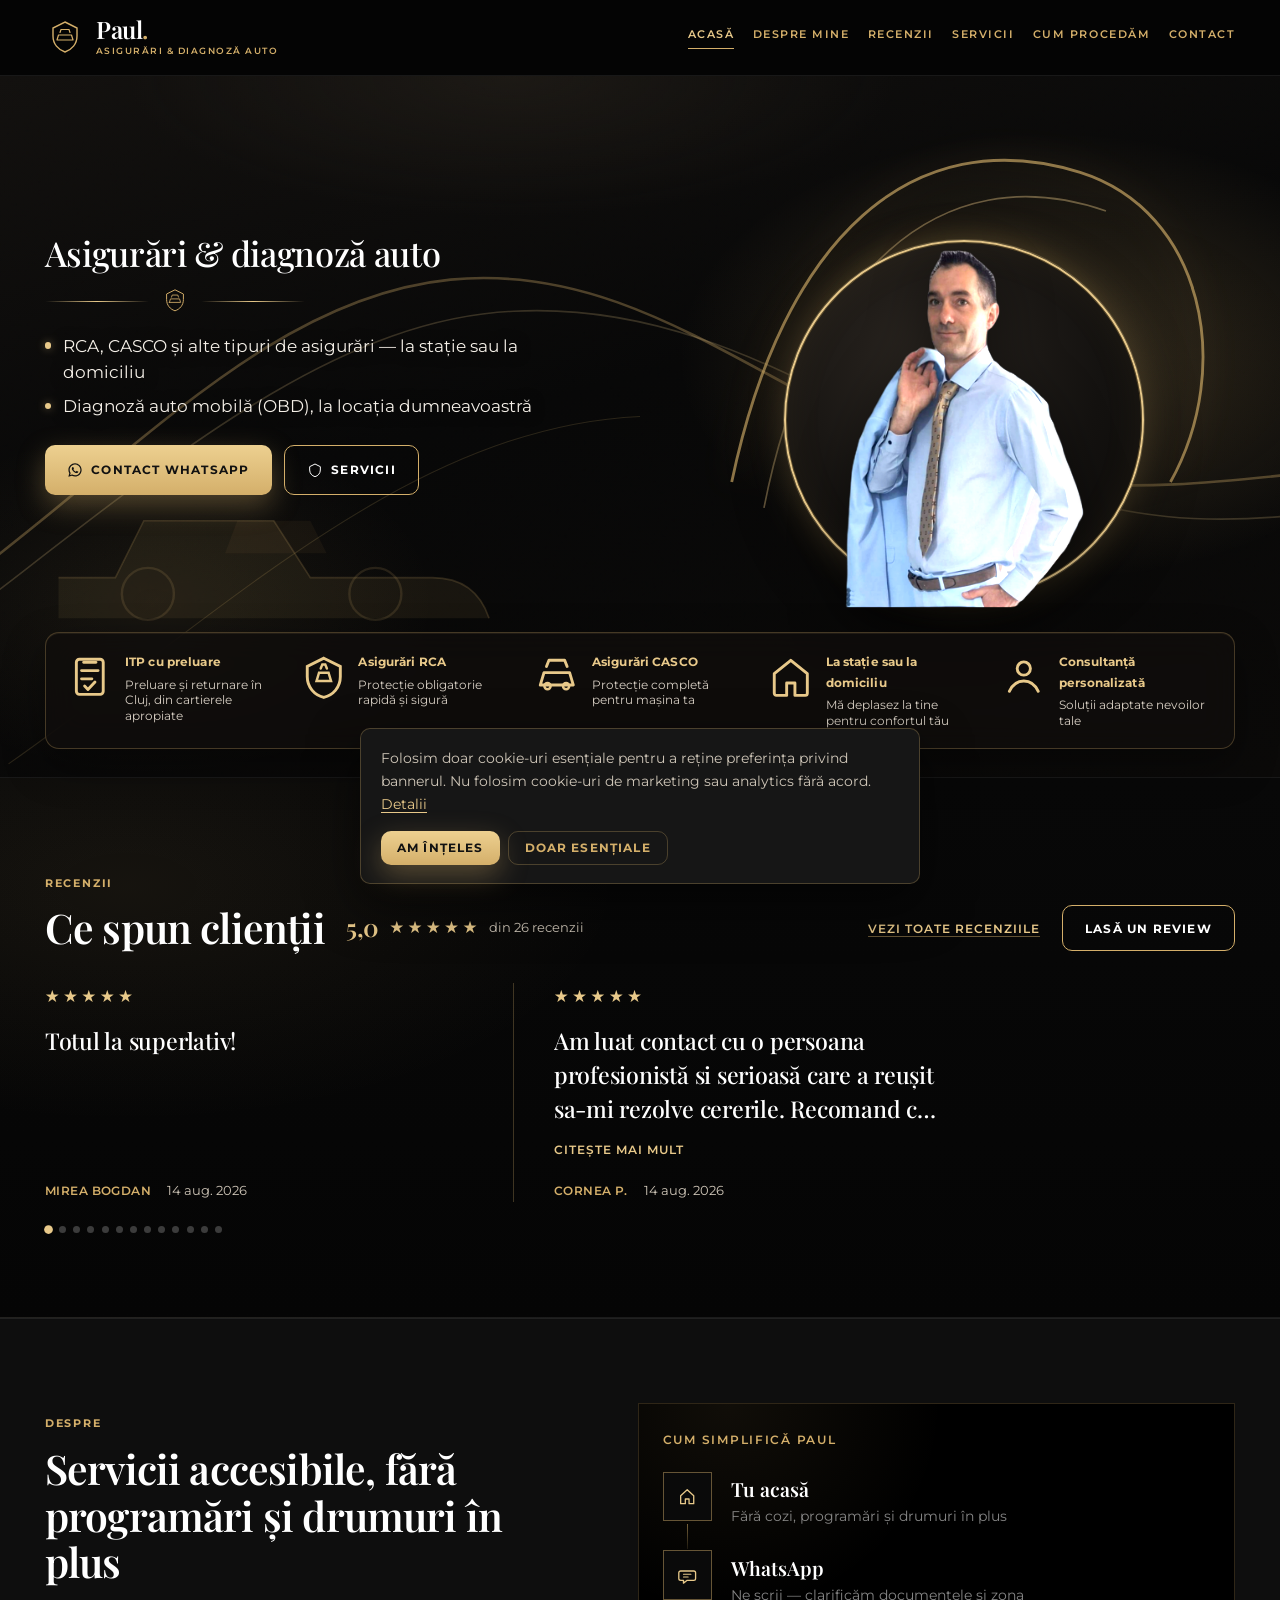
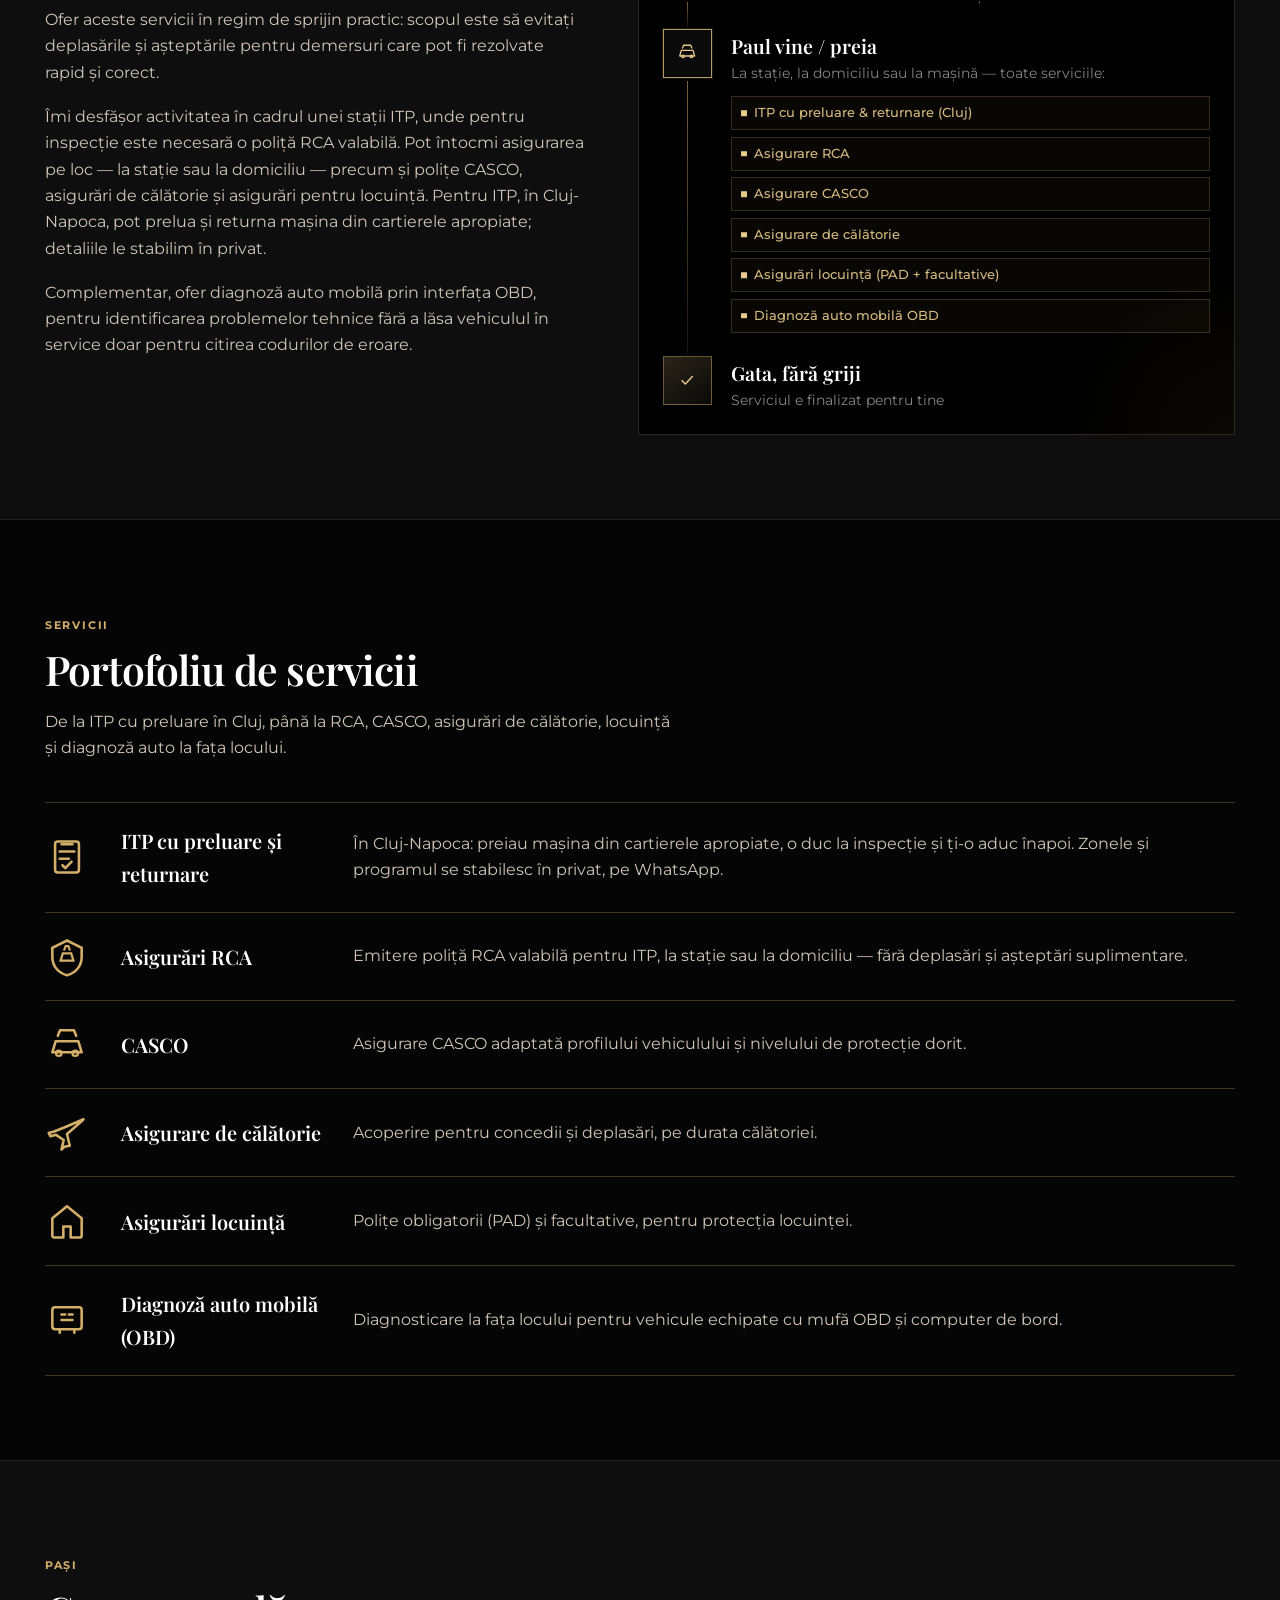
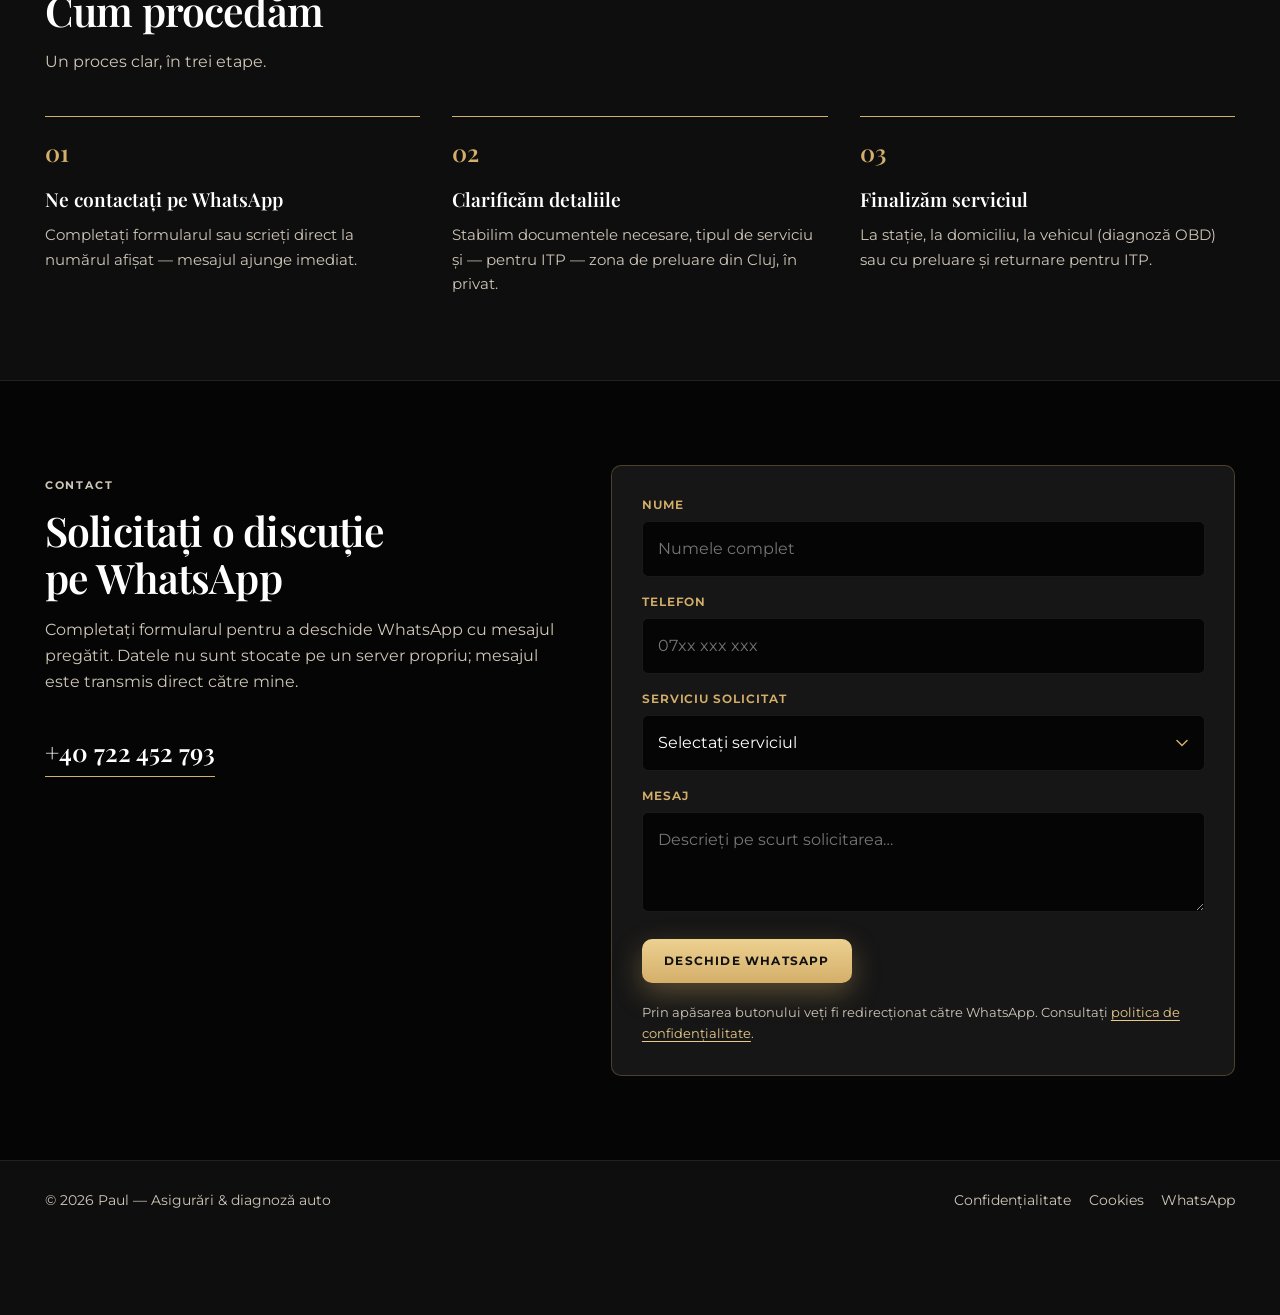
==== commit 2c5ce9ad: "Add three new WhatsApp reviews from Raluca, Cornea, and Mirea. Co-authored-by: Cursor <cursoragent@c" ====
--- a/index.html
+++ b/index.html
@@ -289,6 +289,27 @@
 {
   "reviews": [
     {
+      "id": "r26",
+      "name": "Mirea Bogdan",
+      "rating": 5,
+      "text": "Totul la superlativ!",
+      "date": "2026-08-14"
+    },
+    {
+      "id": "r25",
+      "name": "Cornea P.",
+      "rating": 5,
+      "text": "Am luat contact cu o persoana profesionistă si serioasă care a reușit sa-mi rezolve cererile. Recomand cu încredere!",
+      "date": "2026-08-14"
+    },
+    {
+      "id": "r24",
+      "name": "Raluca B.",
+      "rating": 5,
+      "text": "Servicii foarte bune și o experiență fără nicio grijă. S-a ocupat integral de efectuarea ITP-ului, inclusiv de preluarea și returnarea autoturismului. Comunicarea a fost promptă și profesionistă, iar întregul proces a fost foarte bine organizat. Recomand cu încredere!",
+      "date": "2026-08-14"
+    },
+    {
       "id": "r23",
       "name": "Mihăiță Basciaus",
       "rating": 5,
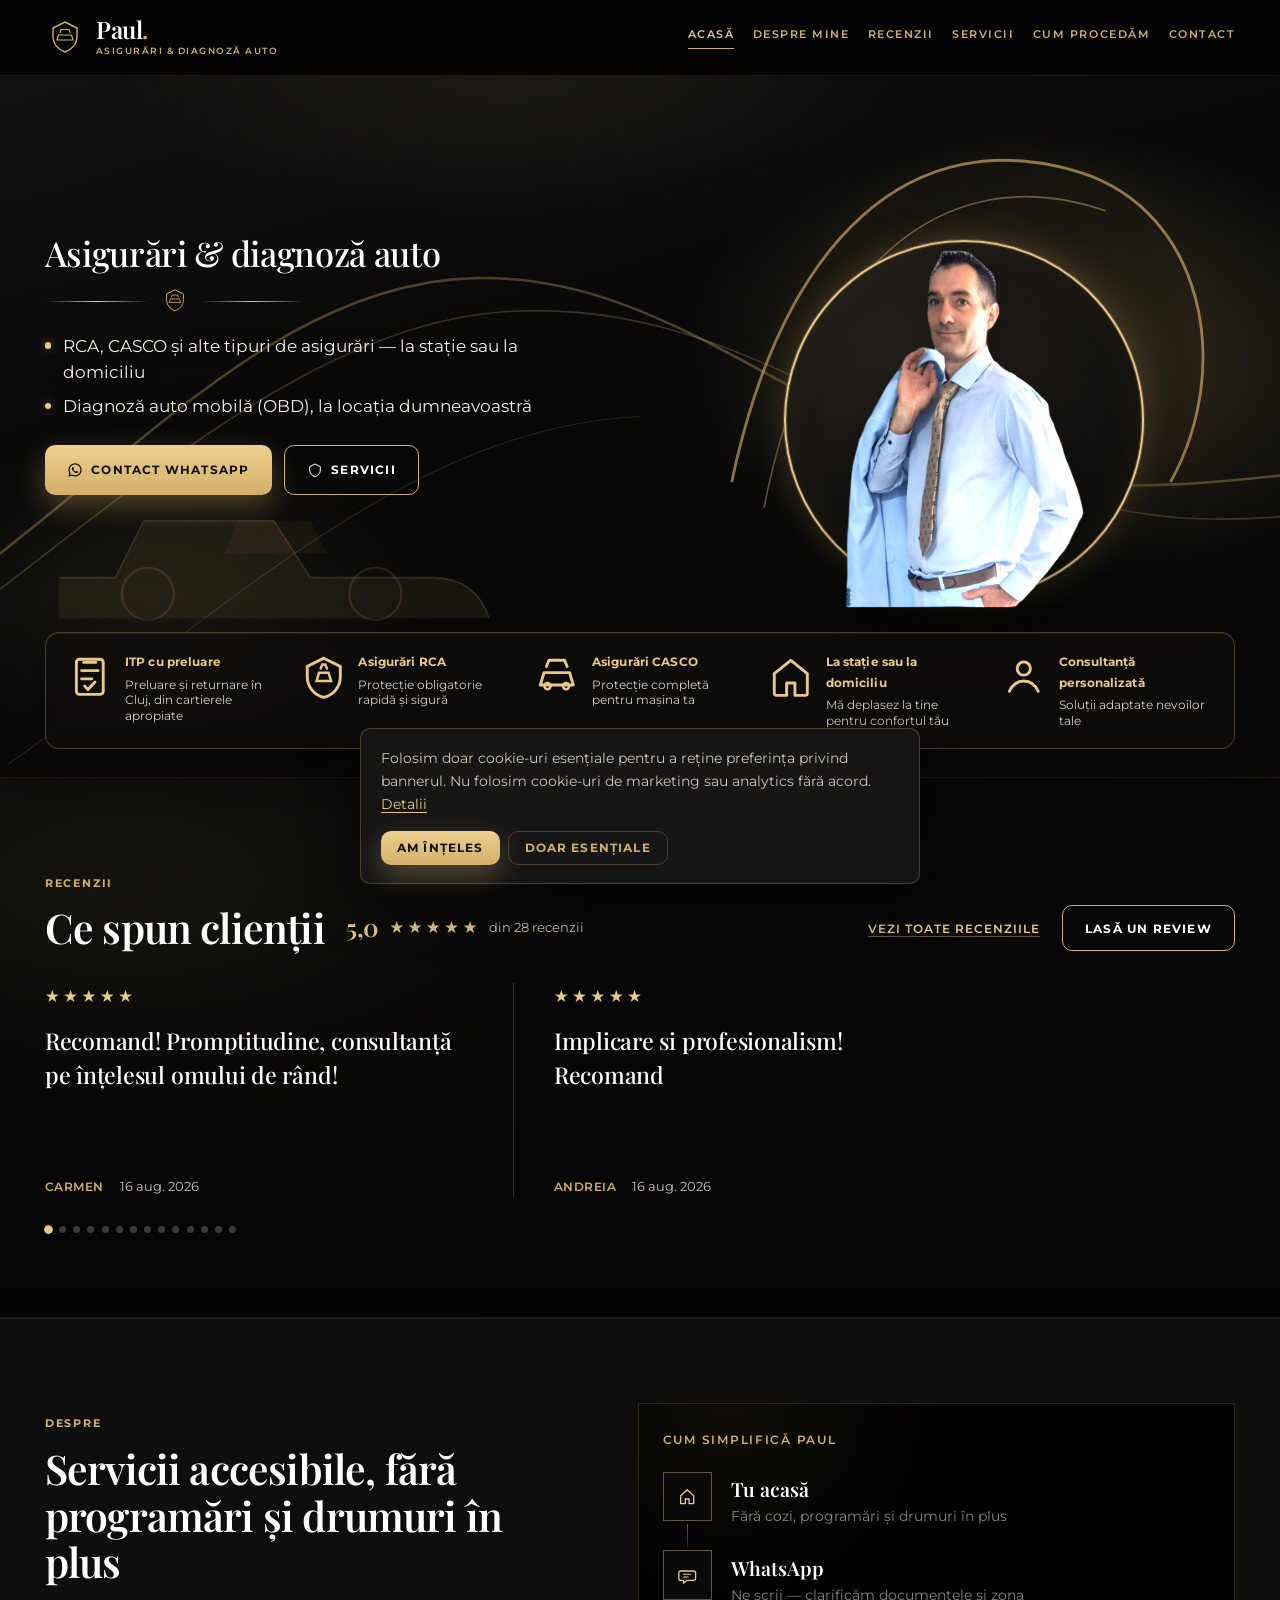
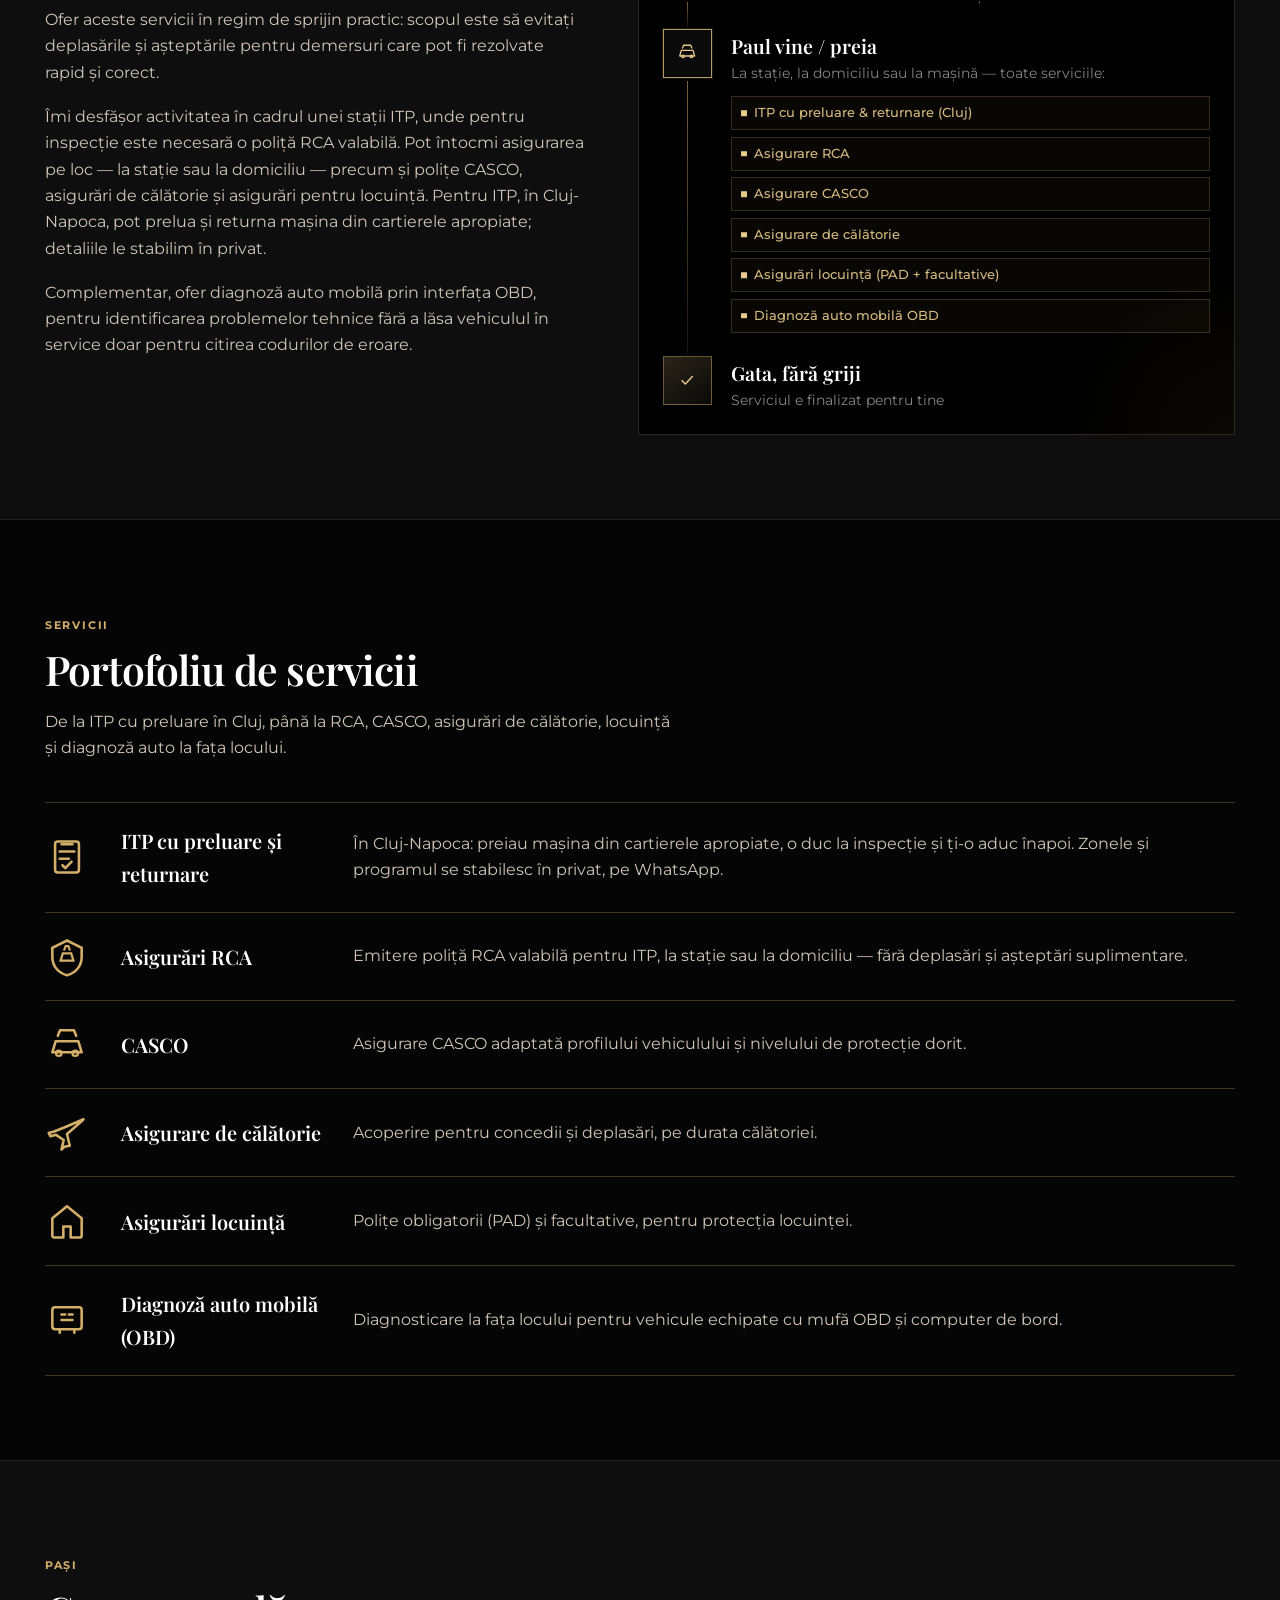
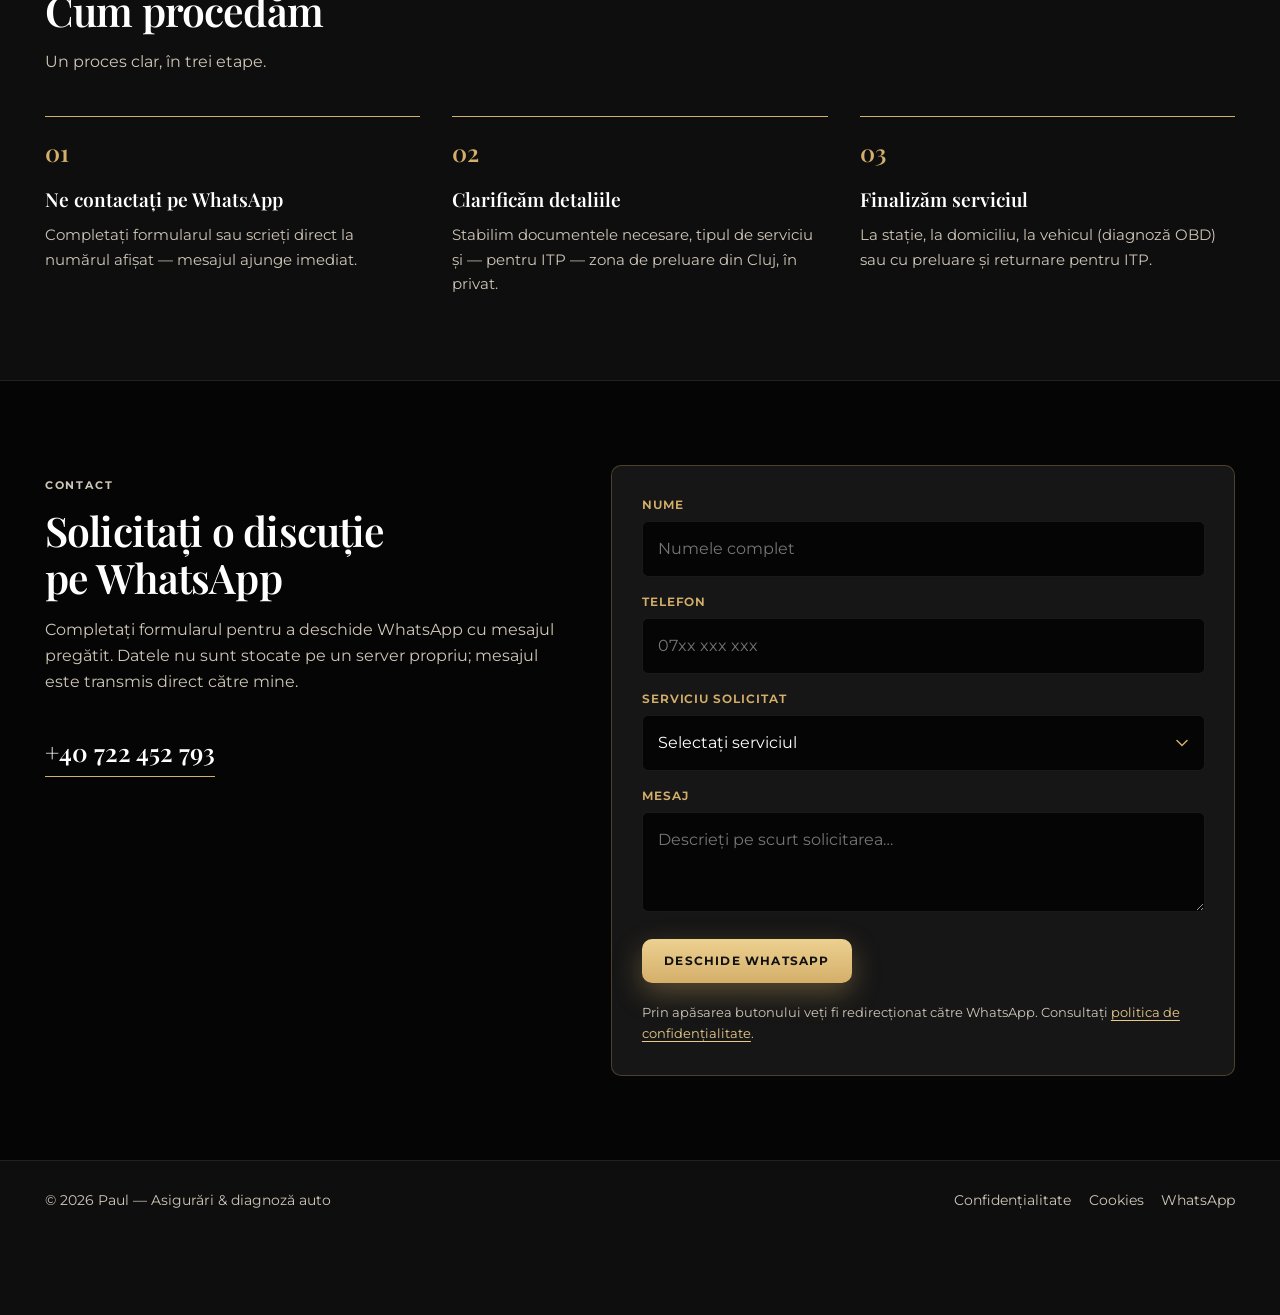
==== commit c7b64914: "Add WhatsApp reviews from Andreia and Carmen. Co-authored-by: Cursor <cursoragent@cursor.com>" ====
--- a/index.html
+++ b/index.html
@@ -289,6 +289,20 @@
 {
   "reviews": [
     {
+      "id": "r28",
+      "name": "Carmen",
+      "rating": 5,
+      "text": "Recomand! Promptitudine, consultanță pe înțelesul omului de rând!",
+      "date": "2026-08-16"
+    },
+    {
+      "id": "r27",
+      "name": "Andreia",
+      "rating": 5,
+      "text": "Implicare si profesionalism! Recomand",
+      "date": "2026-08-16"
+    },
+    {
       "id": "r26",
       "name": "Mirea Bogdan",
       "rating": 5,
